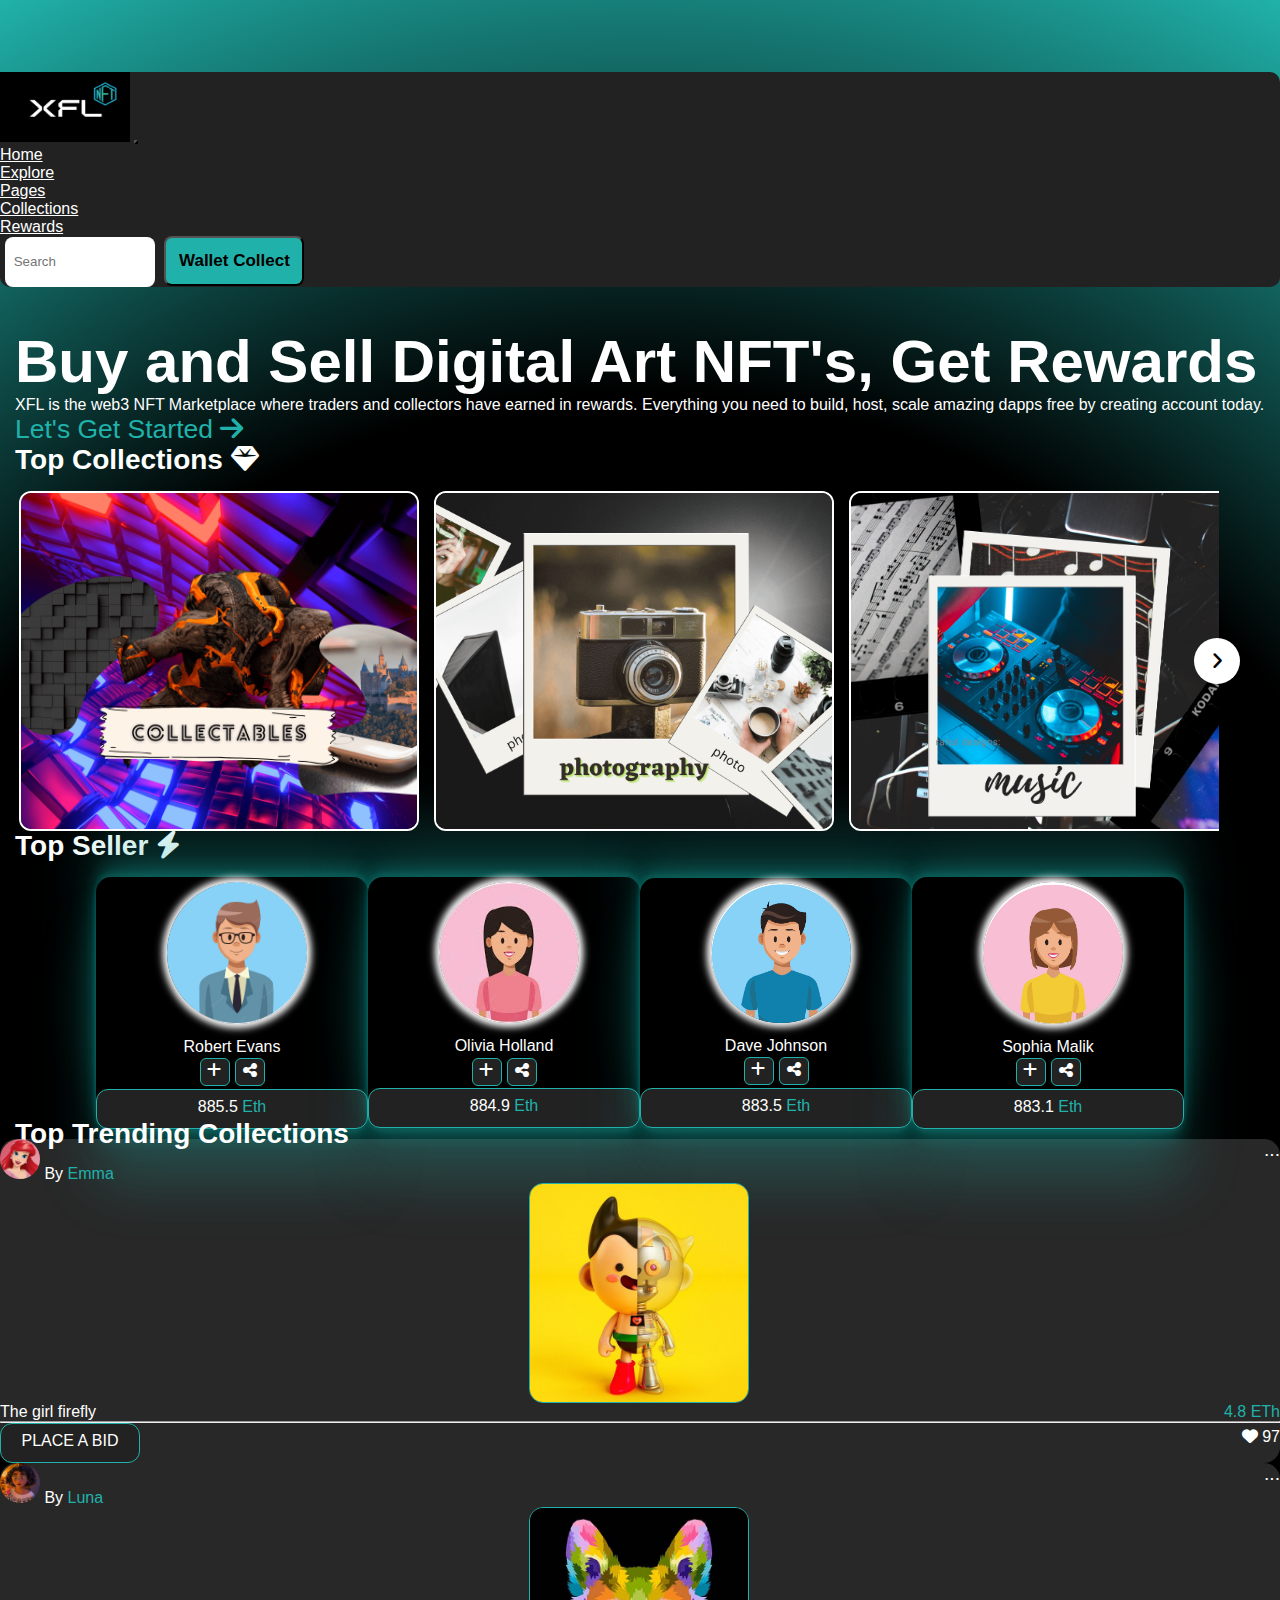
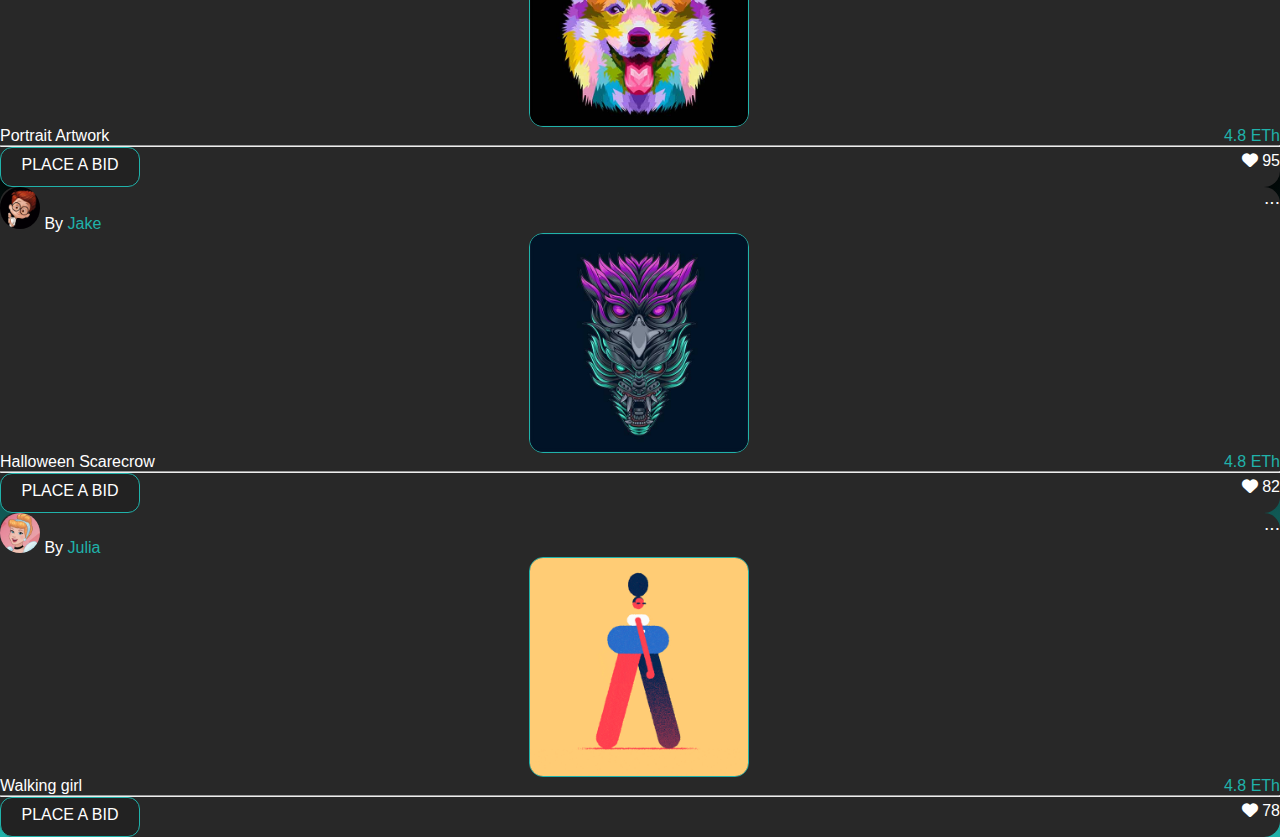
==== index.html @ 40716697 "Initial commit" ====
<!DOCTYPE html>
<html lang="en">
<head>
    <meta charset="UTF-8">
    <meta http-equiv="X-UA-Compatible" content="IE=edge">
    <meta name="viewport" content="width=device-width, initial-scale=1.0">
    <title>NFT Marketplace - Buy, Sell & collect NFTs | XFL (NFT) </title>
    <link href="https://cdn.jsdelivr.net/npm/bootstrap@5.1.3/dist/css/bootstrap.min.css" rel="stylesheet" integrity="sha384-1BmE4kWBq78iYhFldvKuhfTAU6auU8tT94WrHftjDbrCEXSU1oBoqyl2QvZ6jIW3" crossorigin="anonymous">
    <link rel="stylesheet" href="style.css">
    <link rel="stylesheet" href="https://cdnjs.cloudflare.com/ajax/libs/font-awesome/6.1.1/css/all.min.css">
    <link href="https://unpkg.com/aos@2.3.1/dist/aos.css" rel="stylesheet">
    <link href="https://cdn.jsdelivr.net/npm/bootstrap@5.3.0-alpha1/dist/css/bootstrap.min.css" rel="stylesheet" integrity="sha384-GLhlTQ8iRABdZLl6O3oVMWSktQOp6b7In1Zl3/Jr59b6EGGoI1aFkw7cmDA6j6gD" crossorigin="anonymous">
</head>
<body><!-- "Xtreme Football League #20b2aa -->
    <div class="background"> 
       <div class="container">
        <nav class="navbar navbar-expand-lg">
           <br> <br> <br> <br>
           <div class="container-fluid">
              <img class="navbar-brand" alt="." width="130" height="70" src="images/images.png"> 
              <button class="navbar-toggler" type="button" data-bs-toggle="collapse" data-bs-target="#navbarTogglerDemo02" aria-controls="navbarTogglerDemo02" aria-expanded="false" aria-label="Toggle navigation">
                <span class="navbar-toggler-icon"></span>
              </button>
              <div class="collapse navbar-collapse" id="navbarTogglerDemo02">
                <ul class="navbar-nav me-auto mb-2 mb-lg-0">
                  <li class="nav-item">
                    <a class="nav-link active navbar-brand" aria-current="page" href="#">Home</a>
                  </li>
                  <li class="nav-item">
                    <a class="nav-link active navbar-brand" aria-current="page" href="#">Explore</a>
                  </li>
                  <li class="nav-item">
                    <a class="nav-link navbar-brand" href="#">Pages</a>
                  </li>
                  <li class="nav-item">
                    <a class="nav-link navbar-brand" href="#">Collections</a>
                  </li>
                  <li class="nav-item">
                    <a class="nav-link navbar-brand" href="#">Rewards</a>
                  </li>
                </ul>
                <form class="d-flex" role="search">
                  <input class="nav-search" class="form-control" type="search" placeholder=" Search" aria-label="Search">
                  <button type="button" class="btn search-btn">Wallet Collect</button>
                </form>
              </div>
            </div>
        </nav>
        <div class="row">
          <div class="col-12 col-xs-12 col-sm-12 col-md-12 col-lg-6">
            <p class="intro">Buy and Sell Digital Art NFT's, Get Rewards </p>
            <p class="offer">XFL is the web3 NFT Marketplace where traders and collectors have earned in rewards.
             Everything you need to build, host, scale amazing dapps free by creating account today.</p>  
            <div class="button_started">
              <a href="#">Let's Get Started  
                <span><i class="fa fa-arrow-right"></i></span> 
              </a>
            </div>
          </div>  
        </div>
        <div class="row">
          <!-- <div class="col-12 col-xs-12 col-sm-12 col-md-12 col-lg-6"> -->
                    
          <!-- </div> -->
        </div>      
        <div class="top-seller mt-5"><p> Top Collections <i class="fa-solid fa-gem"></i> </p></div><br>
        <div class="dragger">
          <div class="wrapper">
              <i id="first-child" class="fa-solid fa-angle-left"></i>
              <div class="carousel">
                <img src="images/collectibles.png" alt="img" draggable="false" >
                <img src="images/photography.png" alt="img" draggable="false">
                <img src="images/music.jpeg" alt="img" draggable="false">
                <img src="images/art5.jpg" alt="img" draggable="false">
                <img src="images/videos.png" alt="img" draggable="false">
                <img src="images/art.png" alt="img" draggable="false">
                <img src="images/cards.jpeg" alt="img" draggable="false">
                <img src="images/domains.png" alt="img" draggable="false">
                <img src="images/virtual world.png" alt="img" draggable="false">
              </div>
              <i id="last-child" class="fa-solid fa-angle-right"></i>
          </div>
        </div> 
        <div class="top-seller mt-5"> Top Seller 
          <i class="fa-solid fa-bolt" class="diamond"></i>
        </div><br>
        <div class="row flex-center">
          <div class="col-12 col-sm-12 col-md-6 col-lg-3 mt-3">
            <div class="card body">
              <div class="card-body">
                <div class="img-circle">
                  <img alt=".." class="radius" width="120" src="images/one_1.webp" />
                </div>
                <p class="card-title center mt-2"> Robert Evans</p>
                <div class="add-share">
                  <i class="white fa-solid fa-plus center"></i>
                  <i class="white fa-solid fa-share-nodes"></i>
                </div>
                <p class="card-subtitle mt-2 mb-2 rank">885.5 <a>Eth</a></p>
              </div>
            </div>
          </div>
          <div class="col-12 col-sm-12 col-md-6 col-lg-3 mt-3">
            <div class="card body">
              <div class="card-body">
                <div class="img-circle">
                  <img alt="." class="radius" width="120" src="images/two.png">
                </div>
                <p class="card-title center mt-2"> Olivia Holland</p>
                <div class="add-share">
                  <i class="white fa-solid fa-plus center"></i>
                  <i class="white fa-solid fa-share-nodes"></i>
                </div>
                <p class="card-subtitle mt-2 mb-2 rank">884.9 <a>Eth</a></p>
              </div>
            </div>  
          </div>
          <div class="col-12 col-sm-12 col-md-6 col-lg-3 mt-3">
            <div class="card body">
              <div class="card-body">
                <div class="img-circle"><img alt="." class="radius" width="120" src="images/three_1.webp"></div>
                <p class="card-title center mt-2"> Dave Johnson</p>
                <div class="add-share">
                  <i class="white fa-solid fa-plus center"></i>
                  <i class="white fa-solid fa-share-nodes"></i>
                </div>
                <p class="card-subtitle mt-2 mb-2 rank">883.5 <a>Eth</a></p>
              </div>
            </div>
          </div>
          <div class="col-12 col-sm-12 col-md-6 col-lg-3 mt-3">
            <div class="card body mb-2">
              <div class="card-body">
                <div class="img-circle">
                  <img alt="." class="radius" width="120" src="images/four_1.webp">
                </div>
                <p class="card-title center mt-2">Sophia Malik</p>
                <div class="add-share">
                  <i class="white fa-solid fa-plus center"></i>
                  <i class="white fa-solid fa-share-nodes"></i>
                </div>
                <p class="card-subtitle mt-2 mb-2 rank">883.1 <a>Eth</a></p>
              </div>
            </div>
          </div>
        </div>
        
        <p class="top-seller mt-5 mb-4"> Top Trending Collections </p>

          <div class="row justify-content-center">
            <div class="col-12 col-sm-12 col-md-6 col-lg-3 mt-3">
              <div class="card body2">
                <div class="card-body ">
                  <div class="my-flex">
                    <p><img alt="." class="radius" width="40" src="images/profile-1.jpeg"> By <a class="a">Emma</a></p>
                    <p class="dots">...</p>
                  </div>
                  <div class="img-square mb-3"><img  alt="." width="205" src="images/p1.jpg"></div>
                  <div class="my-flex">
                   <p class="card-title title">The girl firefly</p>
                   <p class="card-title a">4.8 ETh</p>
                  </div><hr> 
                  <div class="my-flex">
                  <p class="card-subtitle mb-2 rank bid">PLACE A BID</p>
                  <p class="card-title number">
                    <i class="fa-solid fa-heart" class="likes"></i> 97 
                  </p>
                  </div>
                </div>
              </div>
            </div>
            <div class="col-12 col-sm-12 col-md-6 col-lg-3 mt-3">
              <div class="card body2">
                <div class="card-body">
                  <div class="my-flex">
                    <p><img alt="." class="radius" width="40" src="images/profile-2.jpg"> By <a class="a">Luna</a></p>
                    <p class="dots">...</p>
                  </div>
                  <div class="img-square mb-3"><img alt="." width="205" src="images/p2.jpg"></div>
                  <div class="my-flex">
                   <p class="card-title title">Portrait Artwork</p>
                   <p class="card-title a">4.8 ETh</p>
                  </div><hr> 
                  <div class="my-flex">
                    <p class="card-subtitle mb-2 rank bid">PLACE A BID</p>
                    <p class="card-title number">
                      <i class="fa-solid fa-heart" class="likes"></i> 95 
                    </p>
                  </div>
                </div>
              </div>  
            </div>
            <div class="col-12 col-sm-12 col-md-6 col-lg-3 mt-3">
              <div class="card body2">
                <div class="card-body">
                  <div class="my-flex">
                    <p><img alt="." class="radius" width="40" src="images/profile-3.jpg"> By <a class="a">Jake</a></p>
                    <p class="dots">...</p>
                  </div>
                  <div class="img-square mb-3"><img width="205" alt="." src="images/art2.jpg"></div>
                  <div class="my-flex">
                  <p class="card-title title">Halloween Scarecrow</p>
                  <p class="card-title a">4.8 ETh </p>
                  </div><hr>
                  <div class="my-flex">
                  <p class="card-subtitle mb-2 rank bid">PLACE A BID</p>
                  <p class="card-title number">
                    <i class="fa-solid fa-heart" class="likes"></i> 82 
                  </p>
                  </div>
                </div>
              </div>
            </div>
            <div class="col-12 col-sm-12 col-md-6 col-lg-3 mt-3">
              <div class="card body2 mb-2">
                <div class="card-body">
                  <div class="my-flex">
                    <p><img alt="." class="radius" width="40" src="images/profile-4.jpg"> By <a class="a">Julia</a></p>
                    <p class="dots">...</p>
                  </div>
                  <div class="img-square mb-3"><img alt=".." width="205" src="images/w.gif"></div>
                  <div class="my-flex">
                   <p class="card-title  title">Walking girl</p>
                   <p class="card-title a">4.8 ETh</p>
                  </div><hr>         
                  <div class="my-flex">
                    <p class="card-subtitle mb-2 rank bid">PLACE A BID</p>
                    <p class="card-title number">
                      <i class="fa-solid fa-heart" class="likes"></i> 78 
                    </p>
                  </div>
                </div>
              </div>
            </div>
          </div>

      


                
        



      </div>
    </div>
    <script src="app.js"></script>
    <script src="https://unpkg.com/aos@2.3.1/dist/aos.js"></script>
    <script src="https://cdn.jsdelivr.net/npm/@popperjs/core@2.10.2/dist/umd/popper.min.js" integrity="sha384-7+zCNj/IqJ95wo16oMtfsKbZ9ccEh31eOz1HGyDuCQ6wgnyJNSYdrPa03rtR1zdB" crossorigin="anonymous"></script>
    <script src="https://cdn.jsdelivr.net/npm/bootstrap@5.1.3/dist/js/bootstrap.min.js" integrity="sha384-QJHtvGhmr9XOIpI6YVutG+2QOK9T+ZnN4kzFN1RtK3zEFEIsxhlmWl5/YESvpZ13" crossorigin="anonymous"></script>
    <script src="https://cdn.jsdelivr.net/npm/bootstrap@5.3.0-alpha1/dist/js/bootstrap.bundle.min.js" integrity="sha384-w76AqPfDkMBDXo30jS1Sgez6pr3x5MlQ1ZAGC+nuZB+EYdgRZgiwxhTBTkF7CXvN" crossorigin="anonymous"></script>
</body>
</html>
---- style.css ----
*{
    font-family:  'Poppins', 'Basis Grotesque Pro', sans-serif;
    margin: 0;
    padding: 0;
    box-sizing: border-box;   
}

.background{
   background: radial-gradient(circle, rgba(0,0,0,1) 0%, rgba(0,0,0,1) 60%, rgba(32,178,170,1) 100%) !important;
   width: 100%;
   height: 100%    
}


.container {
    overflow: visible;
}

.number{
    font-size: 20px;
}


.container-fluid{
    background-color:  #222222 !important;
    border-radius: 10px;
}

.navbar-toggler{
    color: #ffff !important;
    background-color: #ffff !important;
}

a{
    color: #ffff !important;
}

.nav-link:hover{
    color: #20b2aa !important;
}

.nav-link:active{
    opacity: 0.5;
}

.nav-search{
    width: 150px;
    height: 50px;
    border-radius: 8px;
    border: none;
    padding: 5px;
    margin: 0px 5px 0px 5px;
}

.nav-search ::placeholder{
   color: #222222 !important;
   font-size: 20px !important;
}

.flex-center{
    display: flex !important;
    flex-direction: row !important;
    justify-content: center !important;
    align-items: center !important;
    flex-wrap: wrap !important;
}


.my-flex{
    display: flex; 
    justify-content: space-between; 
    margin: 0%  !important;
}


.diamond{
    font-size: 22px; 
    color: #e8e8e8;
}

.bid{
    width: 140px;
}


.likes{
    color: #04070b; 
    font-size: 18px
}

.radius{
    border-radius: 50% !important;
}

.search-btn{
    width: 140px; 
    height: 50px; 
    border-radius: 8px !important;
    font-size: 17px !important; 
    font-weight: bold !important;
}

.btn{   
    background-color: #20b2aa !important;
}

.btn{
    color: black !important ;
}

.btn:hover{
    background-color: #fff !important;
    color:  black !important;
}


.intro {
    color: #ffff;
    font-family: inherit;
    font-size: 60px;
    font-weight: bold;
    margin-top: 40px; 
    margin-left: 15px;
}

@media only screen and (max-width:700px) {
    .col-12 .intro{
        font-size: 45px !important;
    }  
}

@media only screen and (max-width:550px) {
    .col-12 .intro{
        font-size: 40px !important;
    }  
}
 
.offer{
    color: #ffff;
    font-family: inherit;
    font-size: 16px;
    font-weight: normal;
    margin-top: 0 !important;
    margin-left: 15px;
}

@media only screen and (max-width:700px) {
    .col-12 .offer{
        font-size: 14.5px !important;
    }  
}


@media only screen and (max-width:550px) {
    .col-12 .offer{
        font-size: 13.5px !important;
    }  
}


.button_started a{
    color: #20b2aa !important;
    margin-left: 15px;
    font-size: 26.5px;
    text-decoration: none;
}
.button_started a:hover{
    color: #fff !important;
}




.dragger{
    box-sizing: border-box;
    padding: 0px 35px;
    display: flex;
    justify-content: center;
    min-height: 100%;
    
}

.wrapper{
    max-width: 1200px;
    position: relative;
}


.wrapper , #first-child{
    left: -21px;
}


.wrapper, #last-child{
    right: -21px;
}


.wrapper i{
    background: #ffff;
    position: absolute;
    top: 50%;
    width: 46px;
    height: 46px;
    font-size: 1.2rem;
    text-align: center;
    line-height: 46px;
    border-radius: 50%;
    cursor: pointer;
    transform: translateY(-50%);
}

.wrapper .carousel{
    font-size: 0px;
    cursor: pointer;
    white-space: nowrap;
    overflow: hidden;
    scroll-behavior: smooth;
}

.carousel .dragging{
    scroll-behavior: auto;
    cursor: grab;
}

.carousel .dragging img{
    pointer-events: none;
}


.carousel img{
    align-self: center;
    height: 340px;
    width: calc(100%/3);
    object-fit: cover; 
    margin-left: 15px;
    border: 2px solid #ffff;
    border-radius: 12px;

}

.carousel img:first-child{
    margin-left: 0px;
}

@media screen and (max-width: 900px) {
    .carousel img{
        width: calc(100%/2);
    }
}

@media screen and (max-width: 550px) {
    .carousel img{
        width: 100%;
    }
}

.add-share{
    display: flex !important;
    justify-content: center !important;
}

.add-share i{
    margin: 2.5px !important;
}



.top-seller{
    color: #fff;
    font-family: inherit;
    margin-left: 15px;
    font-weight: bold;
    line-height: 10px;
    font-size: 28px;
}


.body{
    background-color: black !important;
    color: white !important;
    border-radius: 16px;
    width: 17rem !important;
    border-radius: 15px !important; 
    box-shadow: 
       rgba(32, 178, 170, 0.25) 0px 54px 55px,
       rgba(32, 178, 170, 0.12) 0px -12px 30px,
       rgba(32, 178, 170, 0.12) 0px 4px 6px,
       rgba(32, 178, 170, 0.17) 0px 12px 13px,
       rgba(32, 178, 170, 0.09) 0px -3px 5px,
       rgba(32, 178, 170, 0.25) 0px -54px 55px,
       rgba(32, 178, 170, 0.12) 0px 12px 30px,
       rgba(32, 178, 170, 0.12) 0px -4px 6px,
       rgba(32, 178, 170, 0.17) 0px -12px 13px,
       rgba(32, 178, 170, 0.09) 0px 3px 5px !important;
}


.body2{
    background-color:#282828 !important;
    color: white !important;
    border-radius: 16px !important;
}


.img-circle {
    margin: 0% auto;
    width: 140px;
    padding: 5px;
    border-radius: 50%;
}

.img-circle img{
    width: 140px;
    box-shadow: 
    0px 4px 8px rgba(255, 255, 255, 0.8),
    0px -4px 8px rgba(255, 255, 255, 0.8),
    4px 0px 8px rgba(255, 255, 255, 0.8),
    -4px 0px 8px rgba(255, 255, 255, 0.8) !important;
}

.center{
    text-align: center !important;
}


.img-square{
    margin: 0% auto;    
    width: 222px;
    height: 215px;
    border-radius: 15px;
}


.img-square img{
    width: 220px;
    border: 1px  solid #20b2aa !important;

}

.img-square img{
    border-radius: 14px;
}

.dots{
    font-size: larger;
}

.dots:hover{
    color: #20b2aa;
    cursor: pointer;
}


.a{
    font-size: medium !important;
    color: #20b2aa !important;
    text-decoration: none !important; 
    cursor: pointer !important;
}


.body a i{
    margin-bottom: 12px !important;
}


.card-title{
    font-size: 16px !important;
    margin-top: 5px !important;
}


.hr{
    width: 99% !important;
    height: 6px !important;
    color: white !important;
}


.rank{
    color: #fff !important;
    background-color: #222222;
    text-align: center;
    font-family: inherit;
    border: 1.6px solid #20b2aa;
    border-radius: 12px;
    height: 40px;
    padding: 8px;
}

.rank a{
    color: #20b2aa !important;
}




.rank:hover{
    color: #fff !important;
    background-color: #000;
    border: 1.9px solid #20b2aa;
    cursor: pointer;
}

.rank :active{
    opacity: 0.4;
}


.white{
    color: #fff;
    text-align: center;
    border-radius: 6px;
    border: 1.6px solid #20b2aa;
    background-color : #222222;
    padding: 3px;
    height: 28px;
    width: 30px;
}
.white:hover{
    border: 1.9px solid #20b2aa;
    background-color: #000;
    

}
.white :active{
    opacity: 0.4;
}


.my-card{
    
    width: 16rem !important; 
    height: 14rem !important;
    border: 2px solid #fff ;
    border-radius: 16px !important; 
    background-color: white !important;
}
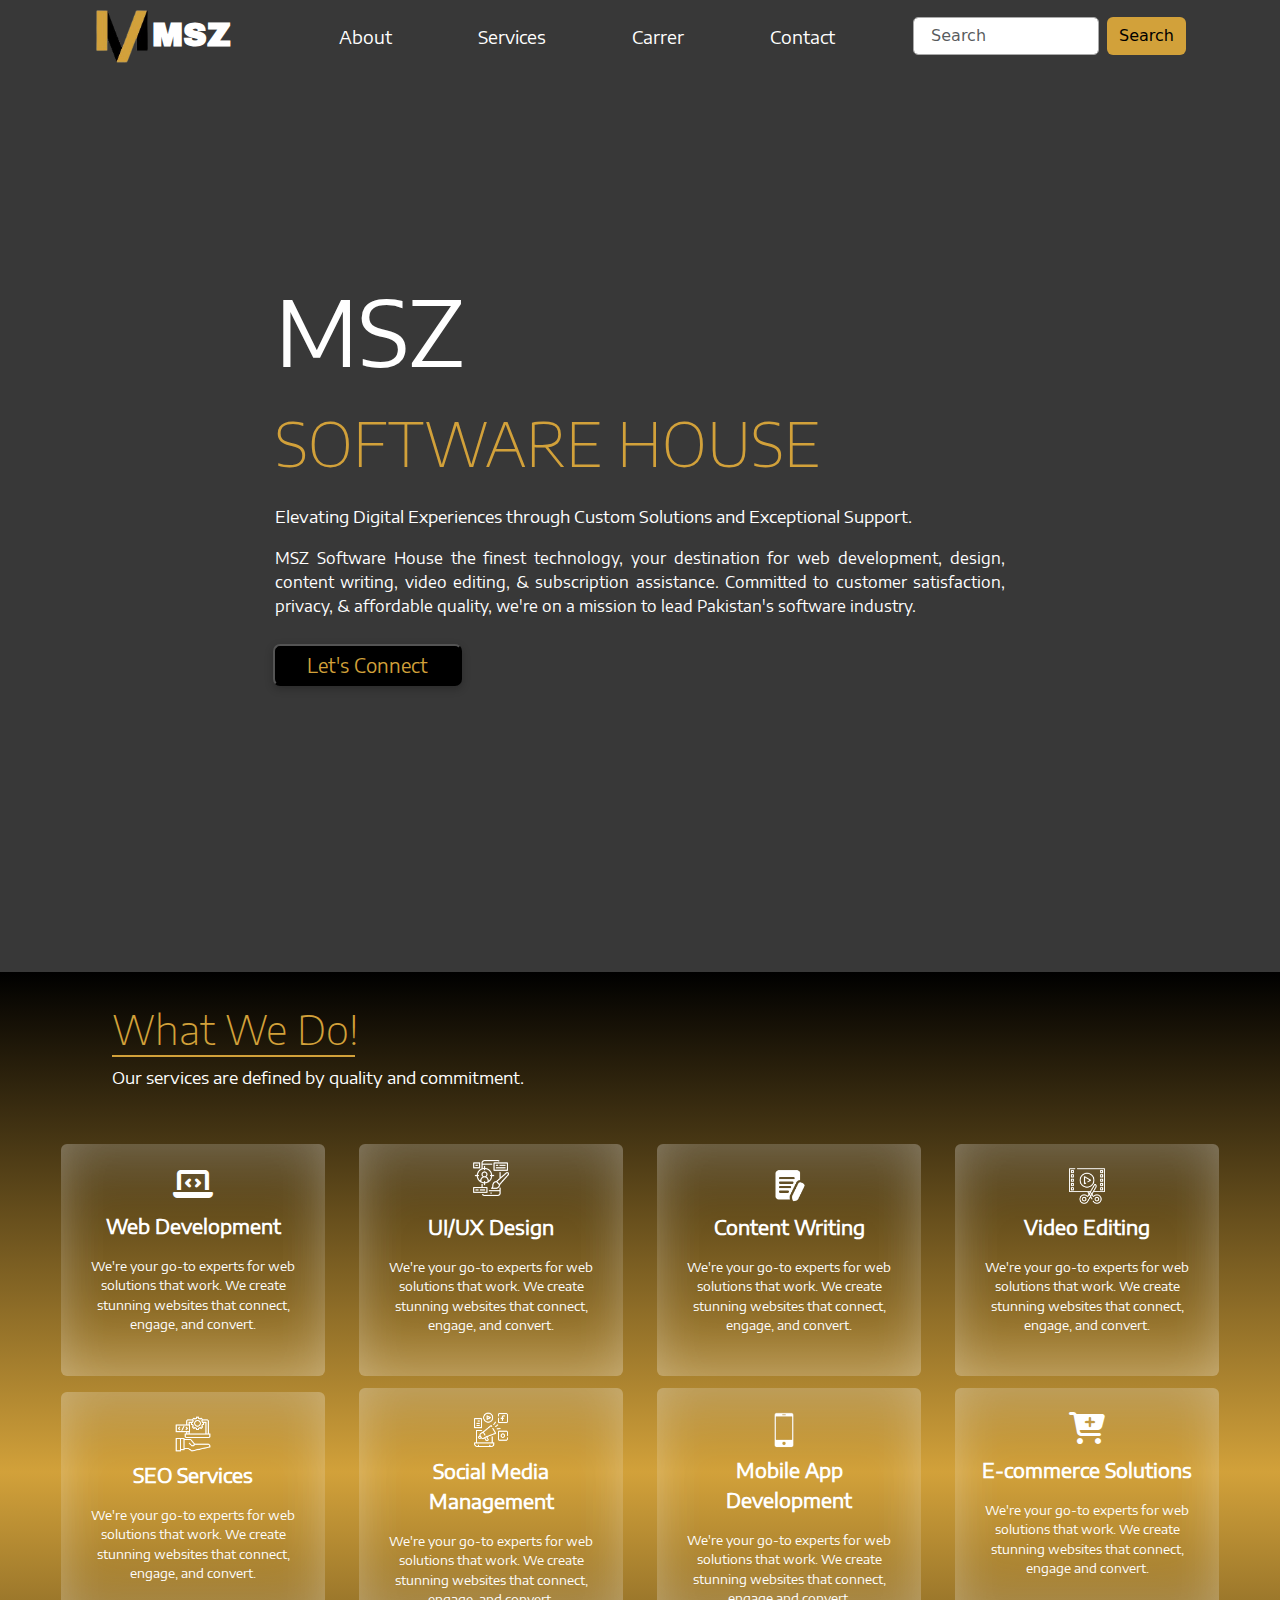
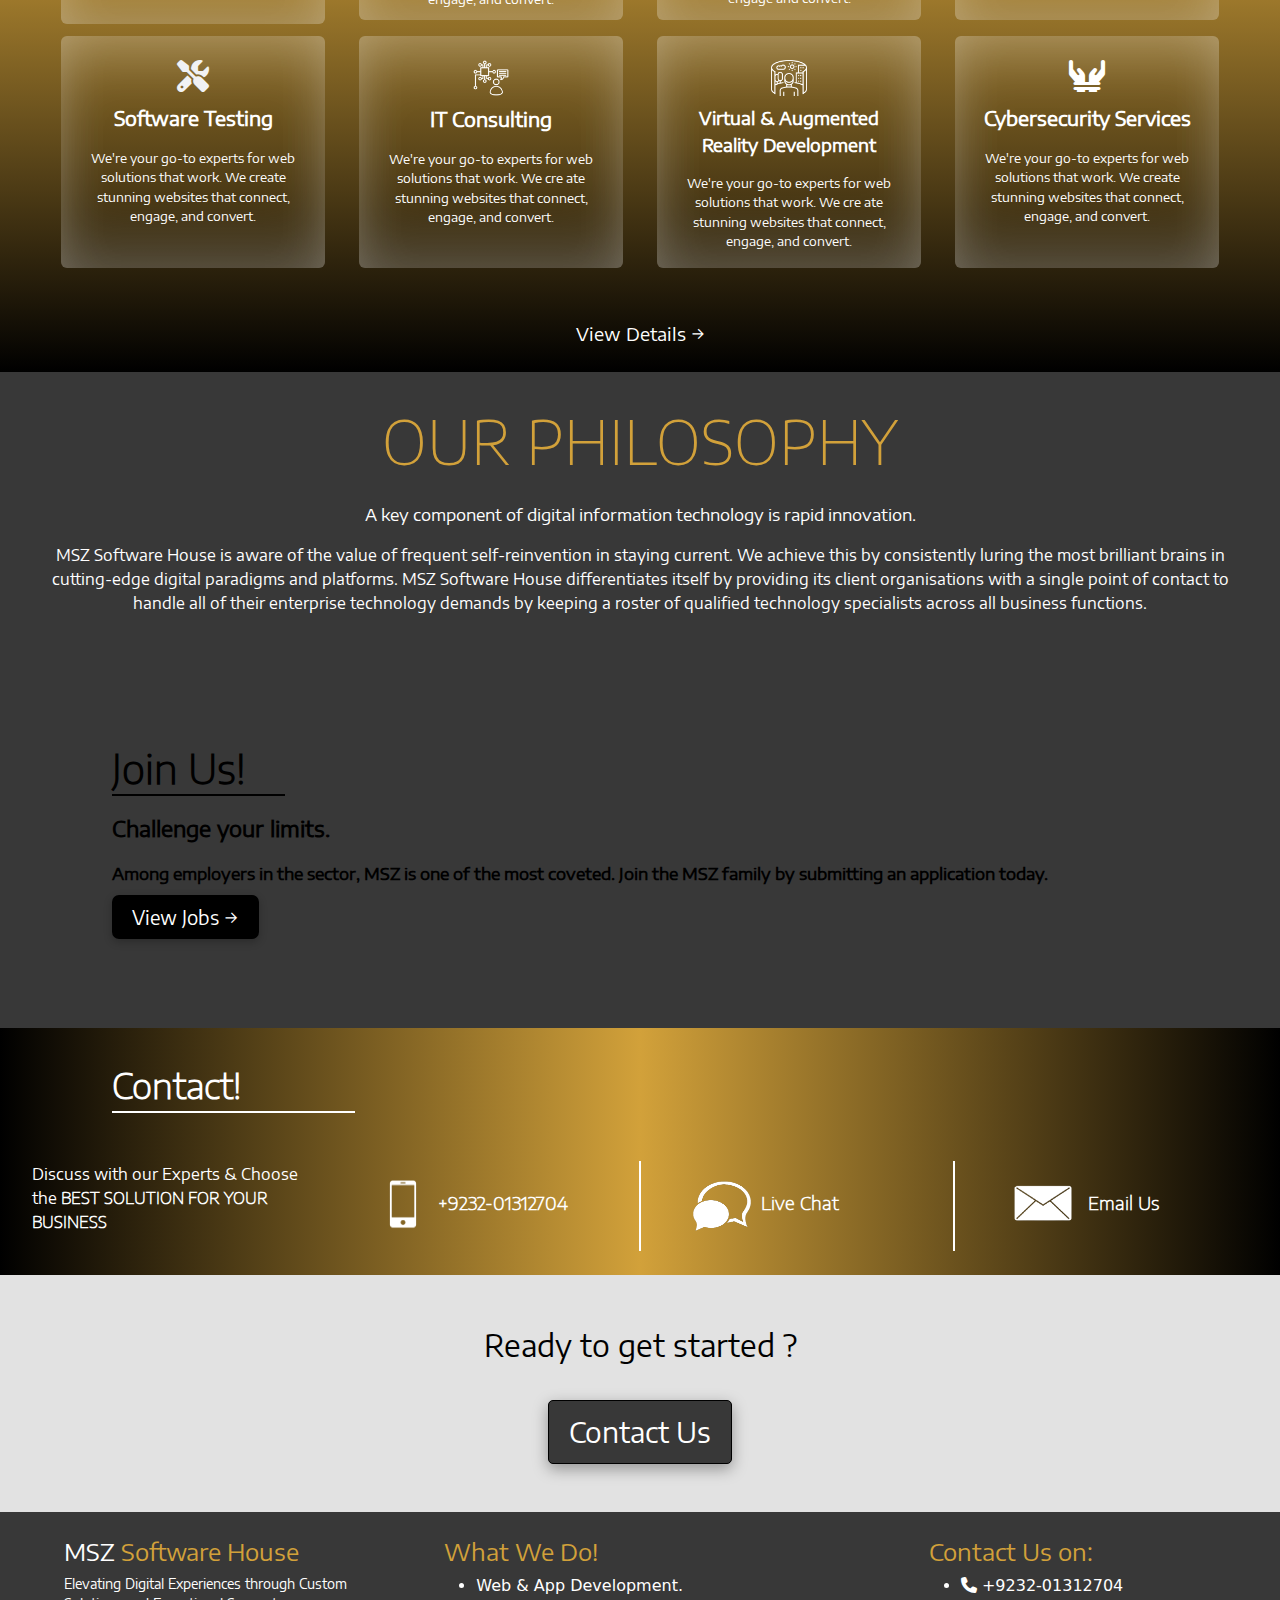
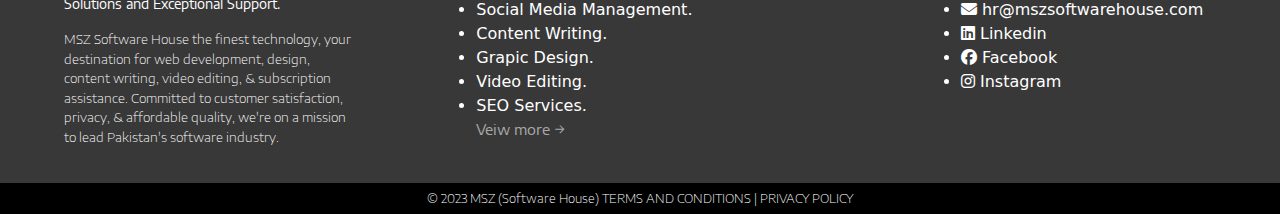
==== commit 56675e8c: "In Working..." ====
--- a/index.html
+++ b/index.html
@@ -2,252 +2,277 @@
 <html lang="en">
 <head>
     <meta charset="UTF-8">
-    <meta http-equiv="X-UA-Compatible" content="IE=edge">
     <meta name="viewport" content="width=device-width, initial-scale=1.0">
-    <title>NFT Marketplace - Buy, Sell & collect NFTs | XFL (NFT) </title>
-    <link href="https://cdn.jsdelivr.net/npm/bootstrap@5.1.3/dist/css/bootstrap.min.css" rel="stylesheet" integrity="sha384-1BmE4kWBq78iYhFldvKuhfTAU6auU8tT94WrHftjDbrCEXSU1oBoqyl2QvZ6jIW3" crossorigin="anonymous">
+    <link class="logo-icon" rel="shortcut icon" type="image/x-icon" href="Website-Images-Material/MSZ_Software_House_Logo.png">
+    <title>MSZ Software House</title>
+    <link rel="stylesheet" href="bootstrap.css">
     <link rel="stylesheet" href="style.css">
-    <link rel="stylesheet" href="https://cdnjs.cloudflare.com/ajax/libs/font-awesome/6.1.1/css/all.min.css">
-    <link href="https://unpkg.com/aos@2.3.1/dist/aos.css" rel="stylesheet">
-    <link href="https://cdn.jsdelivr.net/npm/bootstrap@5.3.0-alpha1/dist/css/bootstrap.min.css" rel="stylesheet" integrity="sha384-GLhlTQ8iRABdZLl6O3oVMWSktQOp6b7In1Zl3/Jr59b6EGGoI1aFkw7cmDA6j6gD" crossorigin="anonymous">
+    <link rel="stylesheet" href="animation.css">
+    <link rel="stylesheet" href="https://cdnjs.cloudflare.com/ajax/libs/font-awesome/6.2.1/css/all.min.css">
 </head>
-<body><!-- "Xtreme Football League #20b2aa -->
-    <div class="background"> 
-       <div class="container">
-        <nav class="navbar navbar-expand-lg">
-           <br> <br> <br> <br>
-           <div class="container-fluid">
-              <img class="navbar-brand" alt="." width="130" height="70" src="images/images.png"> 
-              <button class="navbar-toggler" type="button" data-bs-toggle="collapse" data-bs-target="#navbarTogglerDemo02" aria-controls="navbarTogglerDemo02" aria-expanded="false" aria-label="Toggle navigation">
-                <span class="navbar-toggler-icon"></span>
-              </button>
-              <div class="collapse navbar-collapse" id="navbarTogglerDemo02">
-                <ul class="navbar-nav me-auto mb-2 mb-lg-0">
-                  <li class="nav-item">
-                    <a class="nav-link active navbar-brand" aria-current="page" href="#">Home</a>
-                  </li>
-                  <li class="nav-item">
-                    <a class="nav-link active navbar-brand" aria-current="page" href="#">Explore</a>
-                  </li>
-                  <li class="nav-item">
-                    <a class="nav-link navbar-brand" href="#">Pages</a>
-                  </li>
-                  <li class="nav-item">
-                    <a class="nav-link navbar-brand" href="#">Collections</a>
-                  </li>
-                  <li class="nav-item">
-                    <a class="nav-link navbar-brand" href="#">Rewards</a>
-                  </li>
-                </ul>
-                <form class="d-flex" role="search">
-                  <input class="nav-search" class="form-control" type="search" placeholder=" Search" aria-label="Search">
-                  <button type="button" class="btn search-btn">Wallet Collect</button>
-                </form>
-              </div>
-            </div>
-        </nav>
-        <div class="row">
-          <div class="col-12 col-xs-12 col-sm-12 col-md-12 col-lg-6">
-            <p class="intro">Buy and Sell Digital Art NFT's, Get Rewards </p>
-            <p class="offer">XFL is the web3 NFT Marketplace where traders and collectors have earned in rewards.
-             Everything you need to build, host, scale amazing dapps free by creating account today.</p>  
-            <div class="button_started">
-              <a href="#">Let's Get Started  
-                <span><i class="fa fa-arrow-right"></i></span> 
-              </a>
-            </div>
-          </div>  
-        </div>
-        <div class="row">
-          <!-- <div class="col-12 col-xs-12 col-sm-12 col-md-12 col-lg-6"> -->
-                    
-          <!-- </div> -->
-        </div>      
-        <div class="top-seller mt-5"><p> Top Collections <i class="fa-solid fa-gem"></i> </p></div><br>
-        <div class="dragger">
-          <div class="wrapper">
-              <i id="first-child" class="fa-solid fa-angle-left"></i>
-              <div class="carousel">
-                <img src="images/collectibles.png" alt="img" draggable="false" >
-                <img src="images/photography.png" alt="img" draggable="false">
-                <img src="images/music.jpeg" alt="img" draggable="false">
-                <img src="images/art5.jpg" alt="img" draggable="false">
-                <img src="images/videos.png" alt="img" draggable="false">
-                <img src="images/art.png" alt="img" draggable="false">
-                <img src="images/cards.jpeg" alt="img" draggable="false">
-                <img src="images/domains.png" alt="img" draggable="false">
-                <img src="images/virtual world.png" alt="img" draggable="false">
-              </div>
-              <i id="last-child" class="fa-solid fa-angle-right"></i>
-          </div>
-        </div> 
-        <div class="top-seller mt-5"> Top Seller 
-          <i class="fa-solid fa-bolt" class="diamond"></i>
-        </div><br>
-        <div class="row flex-center">
-          <div class="col-12 col-sm-12 col-md-6 col-lg-3 mt-3">
-            <div class="card body">
-              <div class="card-body">
-                <div class="img-circle">
-                  <img alt=".." class="radius" width="120" src="images/one_1.webp" />
-                </div>
-                <p class="card-title center mt-2"> Robert Evans</p>
-                <div class="add-share">
-                  <i class="white fa-solid fa-plus center"></i>
-                  <i class="white fa-solid fa-share-nodes"></i>
-                </div>
-                <p class="card-subtitle mt-2 mb-2 rank">885.5 <a>Eth</a></p>
-              </div>
-            </div>
-          </div>
-          <div class="col-12 col-sm-12 col-md-6 col-lg-3 mt-3">
-            <div class="card body">
-              <div class="card-body">
-                <div class="img-circle">
-                  <img alt="." class="radius" width="120" src="images/two.png">
-                </div>
-                <p class="card-title center mt-2"> Olivia Holland</p>
-                <div class="add-share">
-                  <i class="white fa-solid fa-plus center"></i>
-                  <i class="white fa-solid fa-share-nodes"></i>
-                </div>
-                <p class="card-subtitle mt-2 mb-2 rank">884.9 <a>Eth</a></p>
-              </div>
+<body>
+    <div class="container-xl">
+    <nav class="navbar navbar-expand-lg bg-body-tertiary navigation">
+        <div class="container-fluid">
+          <div class="logo animate__animated animate__bounceInDown">
+            <img width="55" class="navbar-brand" src="Website-Images-Material/MSZ_Software_House_Logo.png" alt="MSZ Software House (LOGO)" srcset=""> 
+            <span class="active title"> MSZ </span>  
+          </div>
+          <button class="navbar-toggler nav-btn" type="button" data-bs-toggle="collapse" data-bs-target="#navbarSupportedContent" aria-controls="navbarSupportedContent" aria-expanded="false" aria-label="Toggle navigation">
+            <span class="navbar-toggler-icon nav-btn-lines"></span>
+          </button>
+          <div class="collapse navbar-collapse" id="navbarSupportedContent">
+            <ul class="navbar-nav me-auto mb-2 mb-lg-0 animate__animated animate__bounceInDown">
+              <li class="nav-item list">
+                <a class="nav-link active items" aria-current="page" href="about.html">About</a>
+              </li>
+              <li class="nav-item list">
+                <a class="nav-link active items" aria-current="page" href="services.html">Services</a>
+              </li>
+              <li class="nav-item list">
+                <a class="nav-link active items" aria-current="page" href="carrer.html">Carrer</a>
+              </li>
+              <li class="nav-item list">
+                <a class="nav-link active items" aria-current="page" href="contact.html">Contact</a>
+              </li>
+            </ul>
+            <form class="d-flex" role="search animate__animated animate__bounceInDown">
+              <input class="form-control me-2" type="search" placeholder=" Search" aria-label="Search">
+              <button class="btn searchBtn" type="submit">Search</button>
+            </form>
+          </div>
+        </div>
+    </nav>
+    </div>
+    <div class="main container-xxl">
+      <div class="intro-container animate__animated animate__bounceInUp">
+        <div class="row introduction">
+          <p class="title-paragraph"> MSZ </p>
+          <p class="field-paragraph"> SOFTWARE HOUSE </p>
+          <p class="sub-heading">Elevating Digital Experiences through Custom Solutions and Exceptional Support.</p>
+          <p class="description">
+            MSZ Software House the finest technology, your destination for web development, design, content writing, video editing, & 
+            subscription assistance. Committed to customer satisfaction, privacy, & affordable quality, we're on a mission to lead 
+            Pakistan's software industry.
+          </p>
+          <button type="submit" class="start-btn"> Let's Connect </button>
+        </div>
+      </div> 
+    </div>
+    <div class="services-container container-xxl">
+      <div class="services-heading pt-4 mb-3">
+        <p class="heading mt-4"> What We Do! </p>
+        <div class="underline"> </div>
+        <p class="sub-heading mt-2"> Our services are defined by quality and commitment. </p>
+      </div>
+      <div class="row pt-3 justify-content-center">
+        <div class="col-12 col-lg-3 col-md-4 col-sm-6 mt-2 mb-2 my-col animate__animated animate__bounceInUp">
+          <div class="card services-box web-dev mt-2">
+            <div class="card-body services-box-text">
+              <div class=" mt-2"><i class="fa-2x fa-solid fa-laptop-code" style="color: #ffffff;"></i></div>
+              <p class="services-box-title mt-2"> Web Development </p>
+              <p class="services-box-description">We're your go-to experts for web solutions that work. We create stunning websites that connect, engage, and convert.</p>
+            </div>   
+          </div>
+        </div>
+        <div class="col-12 col-lg-3 col-md-4 col-sm-6 mt-2 mb-2 my-col animate__animated animate__bounceInUp ui-ux">
+          <div class="card services-box mt-2">
+            <div class="card-body services-box-text">
+              <div><img width="36" src="Website-Images-Material/ui.png" alt="ui-ux-icon" srcset=""></div>
+              <p class="services-box-title mt-3"> UI/UX Design </p>
+              <p class="services-box-description"> We're your go-to experts for web solutions that work. We create stunning websites that connect, engage, and convert.</p>
+            </div>   
+          </div>
+        </div>
+        <div class="col-12 col-lg-3 col-md-4 col-sm-6 mt-2 mb-2 my-col animate__animated animate__bounceInUp content-write">
+          <div class="card services-box mt-2">
+            <div class="card-body services-box-text">
+              <div class="mt-2"><img width="36" src="Website-Images-Material/copy-writing.png" alt="ui-ux-icon" srcset=""></div>
+              <p class="services-box-title mt-2"> Content Writing </p>
+              <p class="services-box-description mb-2">We're your go-to experts for web solutions that work. We create stunning websites that connect, engage, and convert.</p>
             </div>  
           </div>
-          <div class="col-12 col-sm-12 col-md-6 col-lg-3 mt-3">
-            <div class="card body">
-              <div class="card-body">
-                <div class="img-circle"><img alt="." class="radius" width="120" src="images/three_1.webp"></div>
-                <p class="card-title center mt-2"> Dave Johnson</p>
-                <div class="add-share">
-                  <i class="white fa-solid fa-plus center"></i>
-                  <i class="white fa-solid fa-share-nodes"></i>
-                </div>
-                <p class="card-subtitle mt-2 mb-2 rank">883.5 <a>Eth</a></p>
-              </div>
-            </div>
-          </div>
-          <div class="col-12 col-sm-12 col-md-6 col-lg-3 mt-3">
-            <div class="card body mb-2">
-              <div class="card-body">
-                <div class="img-circle">
-                  <img alt="." class="radius" width="120" src="images/four_1.webp">
-                </div>
-                <p class="card-title center mt-2">Sophia Malik</p>
-                <div class="add-share">
-                  <i class="white fa-solid fa-plus center"></i>
-                  <i class="white fa-solid fa-share-nodes"></i>
-                </div>
-                <p class="card-subtitle mt-2 mb-2 rank">883.1 <a>Eth</a></p>
-              </div>
-            </div>
-          </div>
-        </div>
-        
-        <p class="top-seller mt-5 mb-4"> Top Trending Collections </p>
-
-          <div class="row justify-content-center">
-            <div class="col-12 col-sm-12 col-md-6 col-lg-3 mt-3">
-              <div class="card body2">
-                <div class="card-body ">
-                  <div class="my-flex">
-                    <p><img alt="." class="radius" width="40" src="images/profile-1.jpeg"> By <a class="a">Emma</a></p>
-                    <p class="dots">...</p>
-                  </div>
-                  <div class="img-square mb-3"><img  alt="." width="205" src="images/p1.jpg"></div>
-                  <div class="my-flex">
-                   <p class="card-title title">The girl firefly</p>
-                   <p class="card-title a">4.8 ETh</p>
-                  </div><hr> 
-                  <div class="my-flex">
-                  <p class="card-subtitle mb-2 rank bid">PLACE A BID</p>
-                  <p class="card-title number">
-                    <i class="fa-solid fa-heart" class="likes"></i> 97 
-                  </p>
-                  </div>
-                </div>
-              </div>
-            </div>
-            <div class="col-12 col-sm-12 col-md-6 col-lg-3 mt-3">
-              <div class="card body2">
-                <div class="card-body">
-                  <div class="my-flex">
-                    <p><img alt="." class="radius" width="40" src="images/profile-2.jpg"> By <a class="a">Luna</a></p>
-                    <p class="dots">...</p>
-                  </div>
-                  <div class="img-square mb-3"><img alt="." width="205" src="images/p2.jpg"></div>
-                  <div class="my-flex">
-                   <p class="card-title title">Portrait Artwork</p>
-                   <p class="card-title a">4.8 ETh</p>
-                  </div><hr> 
-                  <div class="my-flex">
-                    <p class="card-subtitle mb-2 rank bid">PLACE A BID</p>
-                    <p class="card-title number">
-                      <i class="fa-solid fa-heart" class="likes"></i> 95 
-                    </p>
-                  </div>
-                </div>
-              </div>  
-            </div>
-            <div class="col-12 col-sm-12 col-md-6 col-lg-3 mt-3">
-              <div class="card body2">
-                <div class="card-body">
-                  <div class="my-flex">
-                    <p><img alt="." class="radius" width="40" src="images/profile-3.jpg"> By <a class="a">Jake</a></p>
-                    <p class="dots">...</p>
-                  </div>
-                  <div class="img-square mb-3"><img width="205" alt="." src="images/art2.jpg"></div>
-                  <div class="my-flex">
-                  <p class="card-title title">Halloween Scarecrow</p>
-                  <p class="card-title a">4.8 ETh </p>
-                  </div><hr>
-                  <div class="my-flex">
-                  <p class="card-subtitle mb-2 rank bid">PLACE A BID</p>
-                  <p class="card-title number">
-                    <i class="fa-solid fa-heart" class="likes"></i> 82 
-                  </p>
-                  </div>
-                </div>
-              </div>
-            </div>
-            <div class="col-12 col-sm-12 col-md-6 col-lg-3 mt-3">
-              <div class="card body2 mb-2">
-                <div class="card-body">
-                  <div class="my-flex">
-                    <p><img alt="." class="radius" width="40" src="images/profile-4.jpg"> By <a class="a">Julia</a></p>
-                    <p class="dots">...</p>
-                  </div>
-                  <div class="img-square mb-3"><img alt=".." width="205" src="images/w.gif"></div>
-                  <div class="my-flex">
-                   <p class="card-title  title">Walking girl</p>
-                   <p class="card-title a">4.8 ETh</p>
-                  </div><hr>         
-                  <div class="my-flex">
-                    <p class="card-subtitle mb-2 rank bid">PLACE A BID</p>
-                    <p class="card-title number">
-                      <i class="fa-solid fa-heart" class="likes"></i> 78 
-                    </p>
-                  </div>
-                </div>
-              </div>
-            </div>
-          </div>
-
-      
-
-
-                
-        
-
-
-
-      </div>
-    </div>
-    <script src="app.js"></script>
-    <script src="https://unpkg.com/aos@2.3.1/dist/aos.js"></script>
-    <script src="https://cdn.jsdelivr.net/npm/@popperjs/core@2.10.2/dist/umd/popper.min.js" integrity="sha384-7+zCNj/IqJ95wo16oMtfsKbZ9ccEh31eOz1HGyDuCQ6wgnyJNSYdrPa03rtR1zdB" crossorigin="anonymous"></script>
-    <script src="https://cdn.jsdelivr.net/npm/bootstrap@5.1.3/dist/js/bootstrap.min.js" integrity="sha384-QJHtvGhmr9XOIpI6YVutG+2QOK9T+ZnN4kzFN1RtK3zEFEIsxhlmWl5/YESvpZ13" crossorigin="anonymous"></script>
-    <script src="https://cdn.jsdelivr.net/npm/bootstrap@5.3.0-alpha1/dist/js/bootstrap.bundle.min.js" integrity="sha384-w76AqPfDkMBDXo30jS1Sgez6pr3x5MlQ1ZAGC+nuZB+EYdgRZgiwxhTBTkF7CXvN" crossorigin="anonymous"></script>
+        </div>
+        <div class="col-12 col-lg-3 col-md-4 col-sm-6 mt-2 mb-2 my-col animate__animated animate__bounceInUp video-edit">
+          <div class="card services-box mt-2">
+            <div class="card-body services-box-text">
+              <div class="mt-2"><img width="36" src="Website-Images-Material/video-editing.png" alt="ui-ux-icon" srcset=""></div>
+              <p class="services-box-title mt-2"> Video Editing </p>
+              <p class="services-box-description mb-2">We're your go-to experts for web solutions that work. We create stunning websites that connect, engage, and convert.</p>
+            </div>  
+          </div>
+        </div>
+        <div class="col-12 col-lg-3 col-md-4 col-sm-6 mt-2 mb-2 my-col animate__animated animate__bounceInUp seo">
+          <div class="card services-box mt-2">
+            <div class="card-body services-box-text">
+              <div class="mt-2"><img width="36" src="Website-Images-Material/seo.png" alt="ui-ux-icon" srcset=""></div>
+              <p class="services-box-title mt-2"> SEO Services </p>
+              <p class="services-box-description mb-2">We're your go-to experts for web solutions that work. We create stunning websites that connect, engage, and convert.</p>
+            </div>  
+          </div>
+        </div>
+        <div class="col-12 col-lg-3 col-md-4 col-sm-6 mt-2 mb-2 my-col animate__animated animate__bounceInUp media">
+          <div class="card services-box">
+            <div class="card-body services-box-text">
+              <div class="mt-2"><img width="36" src="Website-Images-Material/social-media.png" alt="ui-ux-icon" srcset=""></div>
+              <p class="services-box-title mt-2"> Social Media Management </p>
+              <p class="services-box-description">We're your go-to experts for web solutions that work. We create stunning websites that connect, engage, and convert.</p>
+            </div>   
+          </div>
+        </div>
+        <div class="col-12 col-lg-3 col-md-4 col-sm-6 mt-2 mb-2 my-col animate__animated animate__bounceInUp app-dev">
+          <div class="card services-box mt-2 mb-2">
+            <div class="card-body services-box-text">
+              <div class="mt-2"><img class="contact-img" width="36" src="Website-Images-Material/mobile-icon.png" alt="mobile-icon" /></div>
+              <p class="services-box-title mt-1"> Mobile App Development </p>
+              <p class="services-box-description">We're your go-to experts for web solutions that work. We create stunning websites that connect, engage and convert.</p>
+            </div>   
+          </div>
+        </div>
+        <div class="col-12 col-lg-3 col-md-4 col-sm-6 mt-2 mb-2 my-col animate__animated animate__bounceInUp e-commerce">
+          <div class="card services-box mt-2 mb-2">
+            <div class="card-body services-box-text">
+              <div class="mt-2"><i class="fa-2x fa-solid fa-cart-plus" style="color: #ffffff;"></i></div>
+              <p class="services-box-title mt-2">  E-commerce Solutions </p>
+              <p class="services-box-description">We're your go-to experts for web solutions that work. We create stunning websites that connect, engage and convert.</p>
+            </div>   
+          </div>
+        </div>
+        <div class="col-12 col-lg-3 col-md-4 col-sm-6 mt-2 mb-2 my-col animate__animated animate__bounceInUp testing">
+          <div class="card services-box mt-2 mb-2">
+            <div class="card-body services-box-text">
+              <div class="mt-2" ><i class="fa-2x fa-solid fa-screwdriver-wrench" style="color: #f1f2f4;"></i></div>
+              <p class="services-box-title mt-2"> Software Testing </p>
+              <p class="services-box-description">We're your go-to experts for web solutions that work. We create stunning websites that connect, engage, and convert.</p>
+            </div>   
+          </div>
+        </div>
+        <div class="col-12 col-lg-3 col-md-4 col-sm-6 mt-2 mb-2 my-col animate__animated animate__bounceInUp it">
+          <div class="card services-box mt-2 mb-2">
+            <div class="card-body services-box-text">
+              <div class="mt-2"><img width="36" src="Website-Images-Material/it-consultant.png" alt="ui-ux-icon" srcset=""></div>
+              <p class="services-box-title mt-2"> IT Consulting </p>
+              <p class="services-box-description">We're your go-to experts for web solutions that work. We cre ate stunning websites that connect, engage, and convert.</p>
+            </div>   
+          </div>
+        </div>
+        <div class="col-12 col-lg-3 col-md-4 col-sm-6 mt-2 mb-2 my-col animate__animated animate__bounceInUp vr-ar">
+          <div class="card services-box mt-2 mb-2">
+            <div class="card-body services-box-text">
+              <div class="mt-2"><img width="36" src="Website-Images-Material/ar-vr.png" alt="ui-ux-icon" srcset=""></div>
+              <p class="services-box-lg-title mt-2">Virtual & Augmented Reality Development</p>
+              <p class="services-box-description">We're your go-to experts for web solutions that work. We cre ate stunning websites that connect, engage, and convert.</p>
+            </div>   
+          </div>
+        </div>
+        <div class="col-12 col-lg-3 col-md-4 col-sm-6 mt-2 mb-2 my-col animate__animated animate__bounceInUp cyber">
+          <div class="card services-box mt-2 mb-2">
+            <div class="card-body services-box-text">
+              <div class="mt-2"><i class="fa-2x fa-solid fa-hands-bound" style="color: #ffffff;"></i></div>
+              <p class="services-box-title mt-2"> Cybersecurity Services </p>
+              <p class="services-box-description">We're your go-to experts for web solutions that work. We create stunning websites that connect, engage, and convert.</p>
+            </div>   
+          </div>
+        </div>
+      </div>
+      <div class="page-details mt-3 mb-3 pb-4 pt-4 animate__animated animate__bounceInUp">
+        <a class="details" href="services.html">View Details → </a>
+      </div>
+    </div>
+    <div class="container-xxl w-100">
+      <div class="about-container animate__animated animate__bounceInUp">
+        <p class="field-paragraph mt-4">OUR PHILOSOPHY</p>
+        <p class="sub-heading">A key component of digital information technology is rapid innovation.</p>
+        <p class="description text-center mb-5">MSZ Software House is aware of the value of frequent self-reinvention in staying current. We achieve this by consistently luring the most brilliant brains in cutting-edge digital paradigms and platforms. MSZ Software House differentiates itself by providing its client organisations with a single point of contact to handle all of their enterprise technology demands by keeping a roster of qualified technology specialists across all business functions.</p>
+      </div>
+    </div>
+    <div class="job-bg container-xxl">
+      <div class="job-container pb-5 animate__animated animate__bounceInUp">
+        <div class="services-heading pt-5 pb-5">
+          <p class="job-heading mt-5">Join Us! </p>
+          <div class="black-underline"> </div>
+          <p class="jobs-line mt-3">Challenge your limits.</p>
+          <p class="job-sub-heading mt-3">Among employers in the sector, MSZ is one of the most coveted. Join the MSZ family by submitting an application today.</p>
+          <a class="view-jobs-btn mb-5" href="carrer.html"> View Jobs → </a>
+        </div>
+      </div>
+    </div>
+    <div class="contact container-xxl">
+      <div class="services-heading mb-5 animate__animated animate__bounceInUp">
+        <p class="contact-heading pt-5"> Contact! </p>
+        <div class="underline white-line"> </div>
+      </div>
+      <div class="contact-info mt-5 pb-4">
+        <div class="information col-12 col-lg-3 col-md-6 col-sm-12">
+          <p class="contact-title">Discuss with our Experts & Choose the 
+            <span class="contact-bold-title">BEST SOLUTION FOR YOUR BUSINESS</span>
+          </p>
+        </div>
+        <div class="col-12 col-lg-3 col-md-6 col-sm-12 methods">
+          <div><img class="contact-img" width="50" src="Website-Images-Material/mobile-icon.png" alt="mobile-icon" /></div>
+          <div><p class="contact-paragraph">+9232-01312704</p></div>          
+        </div>
+        <div class="vertical-line"></div>
+        <div class="col-12 col-lg-3 col-md-6 col-sm-12 methods">
+          <div><img class="contact-img" width="58" src="Website-Images-Material/live-chat.png" alt="mobile-icon" /></div>
+          <div><p class="contact-paragraph"> Live Chat </p></div>
+        </div>
+        <div class="vertical-line"></div>
+        <div class="col-12 col-lg-3 col-md-6 col-sm-12 methods">
+          <div><img class="contact-img" width="70" src="Website-Images-Material/download-removebg-preview.png" alt="mobile-icon" /></div>
+          <div><p class="contact-paragraph"> Email Us </p></div>
+        </div>
+      </div>
+    </div>
+    <div class="contact-us container-xxl"> 
+      <div class="pt-5 animate__animated animate__bounceInUp">
+        <p class="contact-us-title">Ready to get started ?</p>
+        <div class="btn-div pt-3 pb-5"><a class="contact-us-btn" href="contact.html"> Contact Us </a></div>
+      </div>
+    </div>
+    <div class="footer">
+      <footer id="footer" class="container-xxl">
+				<div class="inner">
+					<div class="row justify-content-around align-items-start">
+						<section class="col-12 col-lg-3 col-md-6 col-sm-12  section-about">
+							<h4>MSZ <span class="span-color"> Software House</span> </h4>
+              <p class="footer-heading">Elevating Digital Experiences through Custom Solutions and Exceptional Support.</p>
+							<p class="footer-description"> 
+                MSZ Software House the finest technology, your destination for web development, design, content writing, video editing, & 
+                subscription assistance. Committed to customer satisfaction, privacy, & affordable quality, we're on a mission to lead 
+                Pakistan's software industry.
+              </p>
+						</section>
+						<section class="col-12 col-lg-4 col-md-6 col-sm-12 section-services">
+							<h4 class="span-color"> What We Do! </h4>
+							<ul class="services-footer-list">
+								<li><a href="#">Web & App Development.</a></li>
+								<li><a href="#">Social Media Management.</a></li>
+								<li><a href="#">Content Writing.</a></li>
+								<li><a href="#">Grapic Design.</a></li>
+								<li><a href="#">Video Editing.</a></li>
+								<li><a href="#">SEO Services.</a></li>
+                <a class="view-all" href="services.html">Veiw more →</a>
+							</ul>
+						</section>
+						<section class="col-12 col-lg-3 col-md-6 col-sm-12 section-contact">
+              <h4 class="span-color"> Contact Us on:</span></h4>
+							<ul class="contact-list">
+								<li> <a href="contact.html"> <i class="fa-solid fa-phone" style="color: #ffffff;"></i> +9232-01312704 </a> </li>
+								<li> <a href="contact.html"> <i class="fa-solid fa-envelope" style="color: #ffffff;"></i> hr@mszsoftwarehouse.com </a> </li>
+								<li> <a href="contact.html"> <i class="fa-brands fa-linkedin" style="color: #ffffff;"></i> Linkedin </a> </li>
+								<li> <a href="contact.html"> <i class="fa-brands fa-facebook" style="color: #ffffff;"></i> Facebook </a> </li>
+								<li> <a href="contact.html"> <i class="fa-brands fa-instagram" style="color: #ffffff;"></i> Instagram </a> </li>
+							</ul>
+						</section>
+					</div>
+				</div>
+			</footer>
+      <div id="copyright " class="copyright">
+			  <div class="copyright-heading">© 2023 MSZ (Software House) TERMS AND CONDITIONS | PRIVACY POLICY</div>
+		  </div>
+    </div>  
+    <!-- <script src="aap.js"></script> -->
+    <script src="bootstrap.js"></script>
 </body>
-</html>+</html>
--- a/style.css
+++ b/style.css
@@ -1,441 +1,1384 @@
 *{
-    font-family:  'Poppins', 'Basis Grotesque Pro', sans-serif;
+    margin: 0%;
+    padding: 0%;
+    box-sizing: border-box;
+}
+
+
+@font-face {
+    font-family: myBoldFont;
+    src: url(Wesite-Font/Archivo_Black/ArchivoBlack-Regular.ttf);
+}
+
+@font-face {
+    font-family: myREgularFont;
+    src: url(Wesite-Font/Encode_Sans_Semi_Expanded/EncodeSansSemiExpanded-Regular.ttf);
+}
+
+@font-face {
+    font-family: myThinFont;
+    src: url(Wesite-Font/Encode_Sans_Semi_Expanded/EncodeSansSemiExpanded-ExtraLight.ttf);
+}
+
+
+body{
+    background-color: #383838 !important;
+}
+  
+
+.navigation{
+    background-color: #383838 !important;
+}
+
+
+.logo{
+    display: flex;
+    align-items: center;  
+}
+
+
+.logo img{
+    padding: 0% !important;
+    margin-right: 3px !important;
+}
+
+
+ .title{
+    font-size: 33px;
+    font-weight: bolder;
+    font-family: myBoldFont;
+    color: #fff;
+    margin-right: 100px;
+    padding: 0%;
+}
+
+
+.nav-btn{
+   color: #d2a13a !important;
+}
+
+.nav-btn-lines{
+    color: #fff !important;
+    background-color: #ffff !important;
+    border-radius: 4px !important;
+ }
+
+
+.list{
+    overflow: hidden !important;
+}
+
+.list a{
+    object-fit: cover !important;
+    transition: all ease 1s !important;
+}
+
+.list :hover{
+    scale: 1.2;
+    color: #d2a13a !important;
+}
+
+
+.nav-links{
+    display: flex !important;
+    justify-content: center !important;
+}
+
+
+.items{
+   font-size: 18px;
+   font-weight: normal;
+   font-family: myREgularFont;
+   margin-right: 70px;
+   color: #fff !important;
+}
+
+
+.items :hover{
+    color: #d2a13a !important;
+}
+
+
+.form-control.me-2{
+    border-radius: 5px !important;
+    border: 1px solid #A9A9A9 !important;
+}
+
+.form-control.me-2 :active{
+    border: 2px solid #000000 !important;
+}
+
+
+.searchBtn{
+    background-color: #d2a13a !important;
+    color: #000 !important;
+    border: none !important;
+}
+
+.searchBtn:hover{
+    background-color: #000 !important;
+    color: #d2a13a !important;
+}
+
+.searchBtn:active{
+    opacity: 0.5;
+}
+
+
+.main{
+    width: 100%;
+    height: 100vh;
+    position:relative;
+    background: url(Website-Images-Material/background-image.jpg) fixed;
+    background-repeat: no-repeat;
+    background-size: cover;
+    background-position: center;
+}
+
+.main::before {
+    width: 100%;
+    height: 100vh;
+    content: "";
+    background: url(Website-Images-Material/background-image.jpg) fixed;
+    background-size: cover;
+    position: absolute;
+    top: 0;
+    left: 0;
+    right: 0;
+    bottom: 0;
+    filter: brightness(0.4);
+}
+  
+   
+.intro-container{
+    height: 90vh;
+    display: flex;
+    justify-content: center;
+    align-items: center;
+}
+
+
+.introduction{
+   width: 60% !important;
+}
+
+
+.title-paragraph{
+    position: relative;
     margin: 0;
-    padding: 0;
-    box-sizing: border-box;   
-}
-
-.background{
-   background: radial-gradient(circle, rgba(0,0,0,1) 0%, rgba(0,0,0,1) 60%, rgba(32,178,170,1) 100%) !important;
-   width: 100%;
-   height: 100%    
-}
-
-
-.container {
-    overflow: visible;
-}
-
-.number{
-    font-size: 20px;
-}
-
-
-.container-fluid{
-    background-color:  #222222 !important;
-    border-radius: 10px;
-}
-
-.navbar-toggler{
-    color: #ffff !important;
-    background-color: #ffff !important;
-}
-
-a{
-    color: #ffff !important;
-}
-
-.nav-link:hover{
-    color: #20b2aa !important;
-}
-
-.nav-link:active{
+    font-size: 90px;
+    font-family: myRegularFont;
+    color: #fff;
+}
+
+.field-paragraph{
+    position: relative;
+    font-family: myThinFont;
+    font-size: 60px;
+    color: #d2a13a;
+}
+
+.description{
+    position: relative;
+    font-family: myREgularFont;
+    font-size: 16px;
+    text-align: justify;
+    color: #fff;
+}
+
+
+.start-btn{
+    width: 25%;
+    margin: 10px;
+    padding: 5px;
+    position: relative;
+    font-size: 19px;
+    font-weight: normal;
+    font-family: myRegularFont;
+    text-align: center;
+    background-color: black;
+    color: #d2a13a;
+    border-radius: 7px;
+    box-shadow: rgba(0, 0, 0, 0.24) 0px 3px 8px;
+}
+
+.start-btn:active{
     opacity: 0.5;
 }
 
-.nav-search{
-    width: 150px;
-    height: 50px;
-    border-radius: 8px;
-    border: none;
-    padding: 5px;
-    margin: 0px 5px 0px 5px;
-}
-
-.nav-search ::placeholder{
-   color: #222222 !important;
-   font-size: 20px !important;
-}
-
-.flex-center{
+
+.services-container{
+    width: 100%;
+    height: 100%;
+    background: linear-gradient(#000, #d2a13a, #000);
+}
+
+
+.services-heading{
+    margin-left: 100px;
+}
+
+
+.heading{
+    color: #d2a13a;
+    font-size: 40px;
+    font-family: myThinFont;
+    font-weight: normal; 
+    line-height: 19px;   
+}
+
+
+.underline{
+    width: 21%;
+    height: 2px;
+    margin: 0%;
+    padding: 0%;
+    background-color: #d2a13a;
+}
+
+
+.sub-heading{
+    position: relative;
+    color: #fff;
+    font-family: myRegularFont;
+    font-weight: normal;
+    font-size: 17px;
+}    
+
+
+.my-col {
+    width: 18rem !important;
+    height: 14.5rem !important;
+    margin-right: 5px !important;
+    margin-left: 5px !important;
+    display: flex !important;
+    align-items: center !important;
+}
+
+
+
+.services-box-text {
+    position: relative !important;
+    background-color: transparent !important;
+    background-image: none !important;
+    width: 100% !important;
+    color: #fff !important;
+    font-weight: bold !important;
+    margin: 0% auto !important;
+}
+
+
+.services-box {
+    position: relative !important;
+    width: 18rem !important;
+    height: 14.5rem !important;
+    border: none !important;
+    border-radius: 6px !important;
+    background-color: transparent !important;
+    box-shadow: rgba(255, 255, 255, 0.25) 0px 30px 60px -12px inset, rgba(255, 255, 255, 0.25) 0px -30px 60px -12px inset !important;
+    text-align: center !important;
+}
+ 
+
+.services-box:hover {
+    box-shadow: none;
+    background: linear-gradient( #000, #d2a13a);
+}
+  
+
+.services-box-title {
+    text-align: center !important;
+    background-color: transparent !important;
+    background-image: none !important;
+    font-size: 20px !important;
+    font-weight: bold !important;
+    font-family: myRegularFont !important;
+    color: #fff !important;
+}
+
+.services-box-lg-title{
+    text-align: center !important;
+    background-color: transparent !important;
+    background-image: none !important;
+    font-size: 18px !important;
+    font-weight: bold !important;
+    font-family: myRegularFont !important;
+    color: #fff !important;
+}
+
+
+.services-box-description {
+    color: #fff !important;
+    font-size: 13px !important;
+    font-weight: normal !important;
+    font-family: myRegularFont !important;
+    text-align: center !important;
+    background-image: none !important;
+    background-color: transparent !important;
+}
+
+
+.services{
+    width: 85% !important;
+    height: 100% !important;
+    margin: 0 auto !important;
+    border-radius: 10px !important;
     display: flex !important;
     flex-direction: row !important;
-    justify-content: center !important;
-    align-items: center !important;
+    justify-content: space-between !important;
     flex-wrap: wrap !important;
-}
-
-
-.my-flex{
-    display: flex; 
-    justify-content: space-between; 
-    margin: 0%  !important;
-}
-
-
-.diamond{
-    font-size: 22px; 
-    color: #e8e8e8;
-}
-
-.bid{
-    width: 140px;
-}
-
-
-.likes{
-    color: #04070b; 
-    font-size: 18px
-}
-
-.radius{
-    border-radius: 50% !important;
-}
-
-.search-btn{
-    width: 140px; 
-    height: 50px; 
-    border-radius: 8px !important;
-    font-size: 17px !important; 
-    font-weight: bold !important;
-}
-
-.btn{   
-    background-color: #20b2aa !important;
-}
-
-.btn{
-    color: black !important ;
-}
-
-.btn:hover{
-    background-color: #fff !important;
-    color:  black !important;
-}
-
-
-.intro {
-    color: #ffff;
-    font-family: inherit;
-    font-size: 60px;
+    box-shadow: rgba(255, 255, 255, 0.25) 0px 30px 60px -12px inset, rgba(255, 255, 255, 0.25) 0px -30px 60px -12px inset !important;
+}
+
+
+.images img{
+    border-radius: 10px 40% 0px 10px !important;
+}
+
+
+.services-list{
+    width: 57%;
+    font-weight: bold;    
+    margin: 0% auto;
+}
+
+
+.services-title{
+    margin: 0 0 0 13px;
+    font-size: 22px;
     font-weight: bold;
-    margin-top: 40px; 
-    margin-left: 15px;
-}
-
-@media only screen and (max-width:700px) {
-    .col-12 .intro{
-        font-size: 45px !important;
-    }  
-}
-
-@media only screen and (max-width:550px) {
-    .col-12 .intro{
-        font-size: 40px !important;
-    }  
-}
- 
-.offer{
-    color: #ffff;
-    font-family: inherit;
-    font-size: 16px;
+    font-family: myRegularFont;
+    text-align: justify;
+    color: #fff;
+}
+
+
+.services-description{
+    font-size: 15px;
     font-weight: normal;
-    margin-top: 0 !important;
-    margin-left: 15px;
-}
-
-@media only screen and (max-width:700px) {
-    .col-12 .offer{
-        font-size: 14.5px !important;
-    }  
-}
-
-
-@media only screen and (max-width:550px) {
-    .col-12 .offer{
-        font-size: 13.5px !important;
-    }  
-}
-
-
-.button_started a{
-    color: #20b2aa !important;
-    margin-left: 15px;
-    font-size: 26.5px;
-    text-decoration: none;
-}
-.button_started a:hover{
-    color: #fff !important;
-}
-
-
-
-
-.dragger{
-    box-sizing: border-box;
-    padding: 0px 35px;
+    font-family: myRegularFont;
+    text-align: justify;
+    padding: 5px;
+    margin: 0px 10px 0px 10px;
+    color: #fff;
+}
+
+
+
+.detailed-servies{
+    font-size: 15px;
+    font-weight: normal;
+    font-family: myRegularFont;
+    text-align: justify;
+    padding: 5px;
+    margin: 0px 10px 0px 10px;
+    color: #fff;
+}
+
+
+.sub-list{
+    color: #fff;
+}
+
+.sub-list li{
+    font-size: 14px;
+    font-weight: normal;
+    font-family: myRegularFont;
+}
+
+
+.page-details{
+    width: 100%;
+    padding-bottom: 10px;
     display: flex;
     justify-content: center;
-    min-height: 100%;
-    
-}
-
-.wrapper{
-    max-width: 1200px;
+}
+
+
+.details{
+    text-align: center;
+    text-decoration: none;
+    font-size: 18.5px;
+    font-family: myRegularFont;
+    font-weight: normal;
+    color: #fff;
+}
+
+.details:hover{
+   color: #d2a13a;
+}
+
+.details :active{
+    opacity: 0.5;
+}
+
+.w-100{
+   width: 100% !important;
+}
+
+
+.about-container{
+    width: 95%;
+    height: 100%;
+    margin: 0% auto;
+    text-align:center;
+    background-color: #383838;
+}
+
+.about-main-container{
+    width: 100% !important;
+    height: 90vh;
+    margin: 0% auto;
+    text-align:center;
+    background-color: #000;
+}
+
+
+.about-heading{
+    font-family: myThinFont;
+    font-size: 60px;
+    text-align: center;
+    color: #d2a13a;
+}
+
+
+.text-center{
+    text-align: center !important;
+}
+
+
+.job-bg{
+    width: 100%;
+    height: 100%;
     position: relative;
-}
-
-
-.wrapper , #first-child{
-    left: -21px;
-}
-
-
-.wrapper, #last-child{
-    right: -21px;
-}
-
-
-.wrapper i{
-    background: #ffff;
+    background: url(Website-Images-Material/job-container-bg.jpg) fixed;
+    background-repeat: no-repeat;
+    background-size: cover;
+    background-position: center; 
+}
+
+
+.carrer-bg{
+    width: 100%;
+    height: 80vh;
+    position: relative;
+    background: url(Website-Images-Material/job-container-bg.jpg) fixed;
+    background-repeat: no-repeat;
+    background-size: cover;
+    background-position: center; 
+
+}
+
+.job-bg::before {
+    width: 100%;
+    height: 100%;
+    content: "";
+    background: url(Website-Images-Material/job-container-bg.jpg) fixed;
+    background-size: cover;
     position: absolute;
-    top: 50%;
-    width: 46px;
-    height: 46px;
-    font-size: 1.2rem;
+    top: 0;
+    left: 0;
+    right: 0;
+    bottom: 0;
+    filter: brightness(1.5);
+}
+
+
+.carrer-bg::before{
+    width: 100%;
+    height: 90vh;
+    content: "";
+    background: url(Website-Images-Material/job-container-bg.jpg) fixed;
+    background-size: cover;
+    position: absolute;
+    top: 0;
+    left: 0;
+    right: 0;
+    bottom: 0;
+    filter: brightness(1.5);
+}
+
+.job-heading{
+    position: relative;
+    color: #000;
+    font-size: 40px;
+    font-family: myThinFont;
+    font-weight: bold; 
+    line-height: 19px;
+}
+
+
+.black-underline{
+    position: relative;
+    width: 15%;
+    height: 2.2px;
+    margin: 0%;
+    padding: 0%;
+    background-color: #000;
+}
+
+
+.jobs-line{
+    position: relative;
+    color: #000;
+    font-family: myRegularFont;
+    font-weight: bold;
+    font-size: 22px;
+}
+
+
+.job-sub-heading{
+    position: relative;
+    color: #000;
+    font-family: myRegularFont;
+    font-weight: bold;
+    font-size: 17px;
+}
+
+
+.view-jobs-btn{
+    width: 15%;
+    padding: 10px 20px;
+    position: relative;
+    font-size: 19px;
+    font-weight: normal;
+    font-family: myRegularFont;
     text-align: center;
-    line-height: 46px;
-    border-radius: 50%;
-    cursor: pointer;
-    transform: translateY(-50%);
-}
-
-.wrapper .carousel{
-    font-size: 0px;
-    cursor: pointer;
-    white-space: nowrap;
-    overflow: hidden;
-    scroll-behavior: smooth;
-}
-
-.carousel .dragging{
-    scroll-behavior: auto;
-    cursor: grab;
-}
-
-.carousel .dragging img{
-    pointer-events: none;
-}
-
-
-.carousel img{
-    align-self: center;
-    height: 340px;
-    width: calc(100%/3);
-    object-fit: cover; 
-    margin-left: 15px;
-    border: 2px solid #ffff;
-    border-radius: 12px;
-
-}
-
-.carousel img:first-child{
-    margin-left: 0px;
-}
-
-@media screen and (max-width: 900px) {
-    .carousel img{
-        width: calc(100%/2);
-    }
-}
-
-@media screen and (max-width: 550px) {
-    .carousel img{
+    background-color: black;
+    color: #fff;
+    border-radius: 7px;
+    box-shadow: rgba(0, 0, 0, 0.24) 0px 3px 8px;
+}
+
+.view-jobs-btn:hover{
+    color: #d2a13a;
+}
+
+.view-jobs-btn:active{
+    opacity: 0.5;
+}
+
+
+.contact{
+    width: 100% !important;
+    height: 100% !important;
+    color: #fff !important;
+    background: linear-gradient(to right, #000, #d2a13a, #000) !important;
+}
+
+
+.contact-heading{
+    position: relative;
+    color: #fff;
+    font-size: 35px;
+    font-family: myThinFont;
+    font-weight: bold; 
+    line-height: 19px !important;
+}
+
+
+.white-line{
+    margin-top: 10px  0px 0px 0px !important;
+    background-color: #fff !important;
+}
+
+
+.contact-info{
+    width: 100%;
+    height: 100%;
+    display: flex;
+    flex-direction: row;
+    justify-content: space-between;
+    align-items: center;
+    flex-wrap: wrap;
+}
+
+
+.methods{
+    width: 13rem;
+    margin: 0 auto !important;
+    display: flex;
+    align-items: center;
+}
+
+
+.contact-img{
+    margin-right: 10px;
+}
+
+
+.contact-title{
+    color: #fff;
+    font-size: 16px;
+    font-family: myRegularFont;
+    font-weight: normal;
+    margin-left:  20px;
+    margin-right: 15px;
+}
+
+
+.contact-bold-title{
+    color: #fff;
+    font-size: 16px;
+    font-family: myThinFont;
+    font-weight: bold;
+}
+
+
+.contact-paragraph{
+    font-size: 18px;
+    margin-top: 10px;
+    font-family: myThinFont;
+    font-weight: bold;
+    text-align: center;
+    color: #fff;
+}
+
+
+.vertical-line{
+    width: 2px;
+    height: 10vh;
+    background-color: #fff;
+}
+
+
+.contact-header{
+    background-color: #000;
+    width: 100%;
+    height: 100%;
+}
+
+
+.contact-form-bg{
+    width: 100%;
+    height: 100%;
+    position: relative !important;
+    background: url(Website-Images-Material/contact-form-bg.jpg) fixed;
+    background-repeat: no-repeat !important;
+    background-size: cover !important;
+    background-position: center !important;
+}
+
+
+.contact-form-bg::before {
+    width: 100% !important;
+    height: 100% !important;
+    content: "" !important;
+    background: url(Website-Images-Material/contact-form-bg.jpg) fixed;
+    background-size: cover !important;
+    position: absolute !important;
+    top: 0 !important;
+    left: 0 !important;
+    right: 0 !important;
+    bottom: 0 !important;
+    filter: brightness(0.5) !important;
+}
+
+
+.contact-form{
+    position: relative !important;
+    margin: 0 auto !important;
+    padding: 20px !important;
+    border-radius: 6px !important;
+    box-shadow: rgba(255, 255, 255, 0.25) 0px 30px 60px -12px inset, rgba(255, 255, 255, 0.25) 0px -30px 60px -12px inset !important;  
+}
+
+
+.contact-form h3{
+    color: #fff;
+    text-align: center;
+}
+
+
+.form-heading{
+    display: flex;
+    flex-direction: column;
+    align-items: center;
+}
+
+
+.contact-form label{
+    color: #fff !important;
+}
+
+.contact-form input, textarea, select{
+    border: none !important;
+    color: #fff !important;
+    background-color: transparent !important;
+    box-shadow: rgba(255, 255, 255, 0.25) 0px 30px 60px -12px inset, rgba(255, 255, 255, 0.25) 0px -30px 60px -12px inset !important;  
+}
+
+
+.contact-form input, .contact-form textarea, .contact-form select ::placeholder{
+    color: #fff !important;
+}
+
+
+option {
+    width: 100%;
+    background-color: #383838;
+    color: #fff;
+    padding: 5px;
+    border: none;
+}
+  
+
+.center-btn{
+    display: flex;
+    justify-content: center;
+}
+
+
+.get-start-btn{
+    padding: 10px 20px;
+    color: #fff;
+    font-family: myRegularFont;
+    border: 1px solid #fff;
+    border-radius: 10px;
+    background-color: transparent;
+    box-shadow: rgba(50, 50, 93, 0.25) 0px 30px 60px -12px inset, rgba(0, 0, 0, 0.3) 0px 18px 36px -18px inset;
+}
+
+.get-start-btn:hover{
+    background-color: #383838;
+    color: #fff;
+}
+
+.get-start-btn:active{
+   opacity: 0.5;
+}
+
+
+.contact-us{
+    width: 100%;
+    height: 100%;
+    background-color: #e2e2e2;
+}
+
+
+.contact-us-title{
+    font-size: 30px;
+    font-family: myRegularFont;
+    font-weight: normal;
+    text-align: center;
+    color: #000;
+}
+
+
+.btn-div{
+    display: flex;
+    justify-content: center;
+}
+
+
+.contact-us-btn{
+    padding: 10px 20px 10px 20px;
+    text-decoration: none;
+    text-align: center;
+    font-size: 28px;
+    font-family: myRegularFont;
+    font-weight: normal;
+    color: #fff;
+    background-color: #383838;
+    box-shadow: rgba(0, 0, 0, 0.35) 0px 5px 15px;
+    border-radius: 5px;
+    border: 1px solid #000;
+}
+
+.contact-us-btn:hover{
+    background-color: #000;
+}
+
+.contact-us-btn:active{
+    opacity: 0.5;
+}
+
+
+#footer{
+    background-color: #383838;
+    width: 100%;
+    height: 100%;
+}
+
+
+.copyright{
+    background-color: #000;
+    width: 100%;
+    height: 100%;
+}
+
+
+.row{
+    margin: 25px 5px 20px 5px !important;
+}
+
+
+h4{
+    color: #fff;
+    font-family: myRegularFont;
+}
+
+
+.span-color{
+    color: #d2a13a;
+}
+
+
+.footer-heading{
+    color: #fff;
+    font-family: myRegularFont;
+    font-size: 13.5px;
+}
+
+
+.footer-description{
+    color: #fff;
+    font-family: myThinFont;
+    font-size: 13px;
+}
+
+
+.services-footer-list li,  a{
+    color: #fff;
+    text-decoration: none;
+    text-align: start;
+    margin: 0;
+}
+
+
+.contact-list li{
+    color: #fff;
+}
+
+.contact-list li :hover{
+    color: #d2a13a;
+}
+
+
+.view-all{
+    text-decoration: none;
+    font-size: 15px;
+    font-family: myRegularFont;
+    font-weight: normal;
+    color: #A9A9A9;
+}
+
+.view-all:hover{
+   color: #d2a13a;
+}
+
+.view-all :active{
+    opacity: 0.5;
+}
+
+
+.copyright-heading{
+    padding: 6px;
+    color: #fff;
+    font-family: myThinFont;
+    font-size: 12.5px;
+    text-align: center;
+}
+
+
+
+@media screen and (max-width: 1115px){
+    .contact-us-title{
+        font-size: 29px;
+    }
+    .contact-us-btn{
+        font-size: 29px;
+    }
+    .services{
+        width: 85% !important;
+        height: 300px !important; 
+    }
+    .images img{
+        width: 450px !important;
+        border-radius: 10px 40% 0px 10px !important;
+    }
+    .img{
+        height: 300px !important;
+    }
+    .services-list{
+        width: 40%;
+        height: 280px;
+        margin: 0% auto;
+        overflow: hidden;
+    }
+    .contact-list li{
+        font-size: 15px;
+    }
+    .services-footer-list li{
+        font-size: 15px;
+    }
+    .services-title{
+        font-size: 21px;
+    }
+}
+
+@media screen and (max-width: 980px){
+    .services-title{
+        font-size: 21.5px;
+    }
+    .contact-list li{
+        font-size: 14px;
+    }
+    .services-footer-list li{
+        font-size: 14px;
+    }
+    .contact-us-title{
+        font-size: 25px;
+    }
+    .contact-us-btn{
+        font-size: 28px;
+    }
+    .vertical-line{
+        display: none;
+    }
+    .methods {
+        margin: 5px !important;
+    }
+    .contact-info{
+        justify-content: center !important;
+    }
+    .my-col{
+        width: 18rem !important;
+        height: 14.5rem !important;
+    }
+    .services-box{ 
+        width: 18rem !important;
+        height: 14.5rem !important;
+    }
+    .details{
+        font-size: 17.5px;
+    }
+    .services-box-title{
+        font-size: 19.5px;
+    }
+    .jobs-line{
+        font-size: 21px;
+    }
+    .start-btn{
+        width: 30%;
+    }
+    .view-jobs-btn{
+        width: 20%;
+    }
+    .services{
+        width: 95% !important;
+        height: 300px !important; 
+    }
+    .images img{
+        width: 450px !important;
+        border-radius: 10px 40% 0px 10px !important;
+    }
+    .img{
+        height: 300px !important;
+    }
+    .services-list{
+        width: 40%;
+        height: 280px;
+        margin: 0% auto;
+        overflow: hidden;
+    }
+    .view-all{
+        font-size: 14.5px;
+    }
+}
+
+@media screen and (max-width: 850px){
+    .contact-us-title{
+        font-size: 24px;
+    }
+    .contact-us-btn{
+        font-size: 26px;
+    }
+    .vertical-line{
+        display: none;
+    }
+    .methods {
+        margin: 5px !important;
+    }
+    .contact-info{
+        justify-content: center !important;
+    }
+    .contact-paragraph{
+        font-size: 17.5px;
+    }
+    .my-col{
+        width: 22rem !important;
+        height: 12.5rem !important;
+    }
+    .services-box{ 
+        width: 22rem !important;
+        height: 12.5rem !important;
+    }
+    .services-list{
+        width: 89%;
+        height: 100%;
+    }
+    .details{
+        font-size: 17px;
+    }
+    .services-box-title{
+        font-size: 19px;
+    }
+    .services-box-lg-title{
+        font-size: 17px;
+    }
+    .services-description {
+        font-size: 14px;
+    }
+    .jobs-line{
+        font-size: 20px;
+    }
+    .start-btn{
+       width: 40%;
+    }
+    .view-jobs-btn{
+        width: 30%;
+    }
+    .services-heading{
+        margin-left: 40px;
+    }
+    .services-title{
+        font-size: 20px;
+    }
+    .heading{
+        font-size: 34px; 
+    }
+    .job-heading{
+        font-size: 34px;
+    }
+    .contact-heading{
+        font-size: 34px;
+    }
+    .underline{
+        width: 35%;
+    }
+    .black-underline{
+        width: 30%;
+    }
+    .sub-heading{
+        font-size: 16.5px;
+    }
+    .job-sub-heading{
+        font-size: 16.5px;
+    }
+    .services{
+        width: 90% !important;
+        height: 100% !important;
+    }
+    .images img{
+        width: 100% !important;
+        border-radius: 6px 10px 40% 6px !important;
+    }
+    .introduction{
+        width: 85% !important;
+     }
+    .title-paragraph{
+        font-size: 75px;
+    }
+    .field-paragraph{
+        font-size: 50px
+    }
+    .description{
+        font-size: 15px;
+    }
+    .sub-list li{
+        font-size: 13.5px;
+    }
+    .view-all{
+        font-size: 13.5px;
+    }
+    .contact-list li{
+        font-size: 13.5px;
+    }
+    .services-footer-listt li{
+        font-size: 13.5px;
+    }
+}
+
+@media (max-width: 768px) {
+    select {
+      font-size: 13px;
+      padding: 8px;
+    }
+  }
+
+@media screen and (max-width: 700px){
+    .copyright-heading{
+        font-size: 12px;
+    }
+    .contact-us-title{
+        font-size: 22px;
+    }
+    .contact-us-btn{
+        font-size: 24px;
+    }
+    .contact-paragraph{
+        font-size: 17px;
+    }
+    .contact-bold-title{
+        font-size: 15.5px;
+    }
+    .details{
+        font-size: 16px;
+    }
+    .services-box-title{
+        font-size: 18.5px;
+    }
+    .services-box-lg-title{
+        font-size: 16.5px;
+    }
+    .services-box-description{
+        font-size: 12.5px;
+    }
+    .services-title {
+        font-size: 18.5px;
+    }
+    .services-description {
+        font-size: 13.5px;
+    }
+    .services-list{
+        width: 94%;
+        height: 100%;
+    }
+    .jobs-line{
+        font-size: 18px;
+    }
+    .start-btn{
+        width: 48%;
+    }
+    .view-jobs-btn{
+        width: 38%;
+    }
+    .services-heading{
+        margin-left: 40px;
+    }
+    .heading{
+        font-size: 29px; 
+    }
+    .job-heading{
+        font-size: 29px;
+    }
+    .contact-heading{
+        font-size: 29px;
+    }
+    .underline{
+        width: 30%;
+    }
+    .black-underline{
+      width: 25%;
+    }
+    .sub-heading{
+        font-size: 15.5px;
+    }
+    .job-sub-heading{
+        font-size: 15.5px;
+    }
+    .contact-title{
+        font-size: 15.5px;
+    }
+    .services{
+        width: 90% !important;
+        height: 100% !important;
+    }
+    .images img{
+        width: 100% !important;
+        border-radius: 6px 6px 40% 0px !important;
+    }
+    .introduction{
+        width: 75% !important;
+     }
+    .title-paragraph{
+        font-size: 55px;
+    }
+    .field-paragraph{
+        font-size: 40px
+    }
+    .description{
+        font-size: 15px;
+    }
+    .sub-list li{
+        font-size: 13px;
+    }
+    .view-all{
+        font-size: 13px;
+    }
+    .contact-list li{
+        font-size: 13px;
+    }
+    .services-footer-list li{
+        font-size: 13px;
+    }
+}
+
+@media screen and (max-width: 670px){
+    .copyright-heading{
+        font-size: 11.5px;
+    }
+    .contact-paragraph{
+        font-size: 16px;
+    }
+    .vertical-line{
+        display: none;
+    }
+    .methods {
+        margin: 10px !important;
+    }
+    .view-all{
+        font-size: 12.5px;
+    }
+    .services-title{
+        font-size: 18.5;
+    }
+}
+
+@media screen and (max-width: 415px){
+    .view-all{
+        font-size: 12px;
+    }
+    .copyright-heading{
+        font-size: 10px;
+    }
+    .copyright-heading{
+        font-size: 12px;
+    }
+    .contact-us-title{
+        font-size: 20px;
+    }
+    .contact-us-btn{
+        font-size: 22px;
+    }
+    .methods {
+        margin: 6px 0px 6px 15px !important;
+        display: flex;
+        justify-content:left ;
+    }
+    .vertical-line{
+        display: none;
+    }
+    .contact-paragraph{
+        font-size: 16px;
+    }
+    .contact-bold-title{
+        font-size: 14px;
+    }
+    .my-col{
+        width: 20rem !important;
+        height: 12.5rem !important;
+    }
+    .services-box{ 
+        width: 20rem !important;
+        height: 12.5rem !important;
+    }
+    .details{
+        font-size: 15px;
+    }
+    .services-box-title{
+        font-size: 18px;
+    }
+    .services-box-lg-title{
+        font-size: 16px;
+    }
+    .services-box-description{
+        font-size: 12px;
+    }
+    .services-title {
+        font-size: 18px;
+    }
+    .services-description {
+        font-size: 13px;
+    }
+    .services-list{
+        width: 99%;
+        height: 100%;
+    }
+    .jobs-line{
+        font-size: 16px;
+    }
+    .start-btn{
+        width: 53%;
+    }
+    .view-jobs-btn{
+        width: 45%;
+    }
+    .services-heading{
+        margin-left: 15px;
+    }
+    .heading{
+        font-size: 24.5px; 
+    }
+    .job-heading{
+        font-size: 24.5px;
+    }
+    .contact-heading{
+        font-size: 24.4px;
+    }
+    .underline{
+        width: 47%;
+    }
+    .black-underline{
+        width: 37%;
+    }
+    .sub-heading{
+        font-size: 14px;
+    }
+    .job-sub-heading{
+        font-size: 14px;
+    }
+    .contact-title{
+        font-size: 14px;
+    }
+    .services{
+        width: 95% !important;
+        height: 100% !important;
+    }
+    .images img{
+        width: 100% !important;
+        border-radius: 6px 6px 40% 0px !important;
+    }
+    .main{
         width: 100%;
-    }
-}
-
-.add-share{
-    display: flex !important;
-    justify-content: center !important;
-}
-
-.add-share i{
-    margin: 2.5px !important;
-}
-
-
-
-.top-seller{
-    color: #fff;
-    font-family: inherit;
-    margin-left: 15px;
-    font-weight: bold;
-    line-height: 10px;
-    font-size: 28px;
-}
-
-
-.body{
-    background-color: black !important;
-    color: white !important;
-    border-radius: 16px;
-    width: 17rem !important;
-    border-radius: 15px !important; 
-    box-shadow: 
-       rgba(32, 178, 170, 0.25) 0px 54px 55px,
-       rgba(32, 178, 170, 0.12) 0px -12px 30px,
-       rgba(32, 178, 170, 0.12) 0px 4px 6px,
-       rgba(32, 178, 170, 0.17) 0px 12px 13px,
-       rgba(32, 178, 170, 0.09) 0px -3px 5px,
-       rgba(32, 178, 170, 0.25) 0px -54px 55px,
-       rgba(32, 178, 170, 0.12) 0px 12px 30px,
-       rgba(32, 178, 170, 0.12) 0px -4px 6px,
-       rgba(32, 178, 170, 0.17) 0px -12px 13px,
-       rgba(32, 178, 170, 0.09) 0px 3px 5px !important;
-}
-
-
-.body2{
-    background-color:#282828 !important;
-    color: white !important;
-    border-radius: 16px !important;
-}
-
-
-.img-circle {
-    margin: 0% auto;
-    width: 140px;
-    padding: 5px;
-    border-radius: 50%;
-}
-
-.img-circle img{
-    width: 140px;
-    box-shadow: 
-    0px 4px 8px rgba(255, 255, 255, 0.8),
-    0px -4px 8px rgba(255, 255, 255, 0.8),
-    4px 0px 8px rgba(255, 255, 255, 0.8),
-    -4px 0px 8px rgba(255, 255, 255, 0.8) !important;
-}
-
-.center{
-    text-align: center !important;
-}
-
-
-.img-square{
-    margin: 0% auto;    
-    width: 222px;
-    height: 215px;
-    border-radius: 15px;
-}
-
-
-.img-square img{
-    width: 220px;
-    border: 1px  solid #20b2aa !important;
-
-}
-
-.img-square img{
-    border-radius: 14px;
-}
-
-.dots{
-    font-size: larger;
-}
-
-.dots:hover{
-    color: #20b2aa;
-    cursor: pointer;
-}
-
-
-.a{
-    font-size: medium !important;
-    color: #20b2aa !important;
-    text-decoration: none !important; 
-    cursor: pointer !important;
-}
-
-
-.body a i{
-    margin-bottom: 12px !important;
-}
-
-
-.card-title{
-    font-size: 16px !important;
-    margin-top: 5px !important;
-}
-
-
-.hr{
-    width: 99% !important;
-    height: 6px !important;
-    color: white !important;
-}
-
-
-.rank{
-    color: #fff !important;
-    background-color: #222222;
-    text-align: center;
-    font-family: inherit;
-    border: 1.6px solid #20b2aa;
-    border-radius: 12px;
-    height: 40px;
-    padding: 8px;
-}
-
-.rank a{
-    color: #20b2aa !important;
-}
-
-
-
-
-.rank:hover{
-    color: #fff !important;
-    background-color: #000;
-    border: 1.9px solid #20b2aa;
-    cursor: pointer;
-}
-
-.rank :active{
-    opacity: 0.4;
-}
-
-
-.white{
-    color: #fff;
-    text-align: center;
-    border-radius: 6px;
-    border: 1.6px solid #20b2aa;
-    background-color : #222222;
-    padding: 3px;
-    height: 28px;
-    width: 30px;
-}
-.white:hover{
-    border: 1.9px solid #20b2aa;
-    background-color: #000;
-    
-
-}
-.white :active{
-    opacity: 0.4;
-}
-
-
-.my-card{
-    
-    width: 16rem !important; 
-    height: 14rem !important;
-    border: 2px solid #fff ;
-    border-radius: 16px !important; 
-    background-color: white !important;
-}
-
-
+        height: 100vh;
+        position:relative;
+        background: url(Website-Images-Material/background-mobile.jpg) fixed;
+        background-repeat: no-repeat;
+        background-size: cover;
+        background-position: center;
+    } 
+    .main::before{
+        content: "";
+        background: url(Website-Images-Material/background-mobile.jpg) fixed;
+        background-size: cover;
+        position: absolute;
+        top: 0;
+        left: 0;
+        right: 0;
+        bottom: 0;
+        filter: brightness(0.4);       
+   }
+    .introduction{
+        width: 95% !important;
+    }
+    .title-paragraph{
+        font-size: 40px;
+    }
+    .field-paragraph{
+        font-size: 25px;
+    }
+    .description{
+        font-size: 12.5px;
+    }
+    .sub-list li{
+        font-size: 12.5px;
+    }
+    .contact-list li{
+        font-size: 12.5px;
+    }
+    .services-footer-list li{
+        font-size: 12.5px;
+    } 
+}
--- a/animation.css
+++ b/animation.css
@@ -0,0 +1,7 @@
+@charset "UTF-8";/*!
+ * animate.css - https://animate.style/
+ * Version - 4.1.1
+ * Licensed under the MIT license - http://opensource.org/licenses/MIT
+ *
+ * Copyright (c) 2020 Animate.css
+ */:root{--animate-duration:1s;--animate-delay:1s;--animate-repeat:1}.animate__animated{-webkit-animation-duration:1s;animation-duration:1s;-webkit-animation-duration:var(--animate-duration);animation-duration:var(--animate-duration);-webkit-animation-fill-mode:both;animation-fill-mode:both}.animate__animated.animate__infinite{-webkit-animation-iteration-count:infinite;animation-iteration-count:infinite}.animate__animated.animate__repeat-1{-webkit-animation-iteration-count:1;animation-iteration-count:1;-webkit-animation-iteration-count:var(--animate-repeat);animation-iteration-count:var(--animate-repeat)}.animate__animated.animate__repeat-2{-webkit-animation-iteration-count:2;animation-iteration-count:2;-webkit-animation-iteration-count:calc(var(--animate-repeat)*2);animation-iteration-count:calc(var(--animate-repeat)*2)}.animate__animated.animate__repeat-3{-webkit-animation-iteration-count:3;animation-iteration-count:3;-webkit-animation-iteration-count:calc(var(--animate-repeat)*3);animation-iteration-count:calc(var(--animate-repeat)*3)}.animate__animated.animate__delay-1s{-webkit-animation-delay:1s;animation-delay:1s;-webkit-animation-delay:var(--animate-delay);animation-delay:var(--animate-delay)}.animate__animated.animate__delay-2s{-webkit-animation-delay:2s;animation-delay:2s;-webkit-animation-delay:calc(var(--animate-delay)*2);animation-delay:calc(var(--animate-delay)*2)}.animate__animated.animate__delay-3s{-webkit-animation-delay:3s;animation-delay:3s;-webkit-animation-delay:calc(var(--animate-delay)*3);animation-delay:calc(var(--animate-delay)*3)}.animate__animated.animate__delay-4s{-webkit-animation-delay:4s;animation-delay:4s;-webkit-animation-delay:calc(var(--animate-delay)*4);animation-delay:calc(var(--animate-delay)*4)}.animate__animated.animate__delay-5s{-webkit-animation-delay:5s;animation-delay:5s;-webkit-animation-delay:calc(var(--animate-delay)*5);animation-delay:calc(var(--animate-delay)*5)}.animate__animated.animate__faster{-webkit-animation-duration:.5s;animation-duration:.5s;-webkit-animation-duration:calc(var(--animate-duration)/2);animation-duration:calc(var(--animate-duration)/2)}.animate__animated.animate__fast{-webkit-animation-duration:.8s;animation-duration:.8s;-webkit-animation-duration:calc(var(--animate-duration)*0.8);animation-duration:calc(var(--animate-duration)*0.8)}.animate__animated.animate__slow{-webkit-animation-duration:2s;animation-duration:2s;-webkit-animation-duration:calc(var(--animate-duration)*2);animation-duration:calc(var(--animate-duration)*2)}.animate__animated.animate__slower{-webkit-animation-duration:3s;animation-duration:3s;-webkit-animation-duration:calc(var(--animate-duration)*3);animation-duration:calc(var(--animate-duration)*3)}@media (prefers-reduced-motion:reduce),print{.animate__animated{-webkit-animation-duration:1ms!important;animation-duration:1ms!important;-webkit-transition-duration:1ms!important;transition-duration:1ms!important;-webkit-animation-iteration-count:1!important;animation-iteration-count:1!important}.animate__animated[class*=Out]{opacity:0}}@-webkit-keyframes bounce{0%,20%,53%,to{-webkit-animation-timing-function:cubic-bezier(.215,.61,.355,1);animation-timing-function:cubic-bezier(.215,.61,.355,1);-webkit-transform:translateZ(0);transform:translateZ(0)}40%,43%{-webkit-animation-timing-function:cubic-bezier(.755,.05,.855,.06);animation-timing-function:cubic-bezier(.755,.05,.855,.06);-webkit-transform:translate3d(0,-30px,0) scaleY(1.1);transform:translate3d(0,-30px,0) scaleY(1.1)}70%{-webkit-animation-timing-function:cubic-bezier(.755,.05,.855,.06);animation-timi